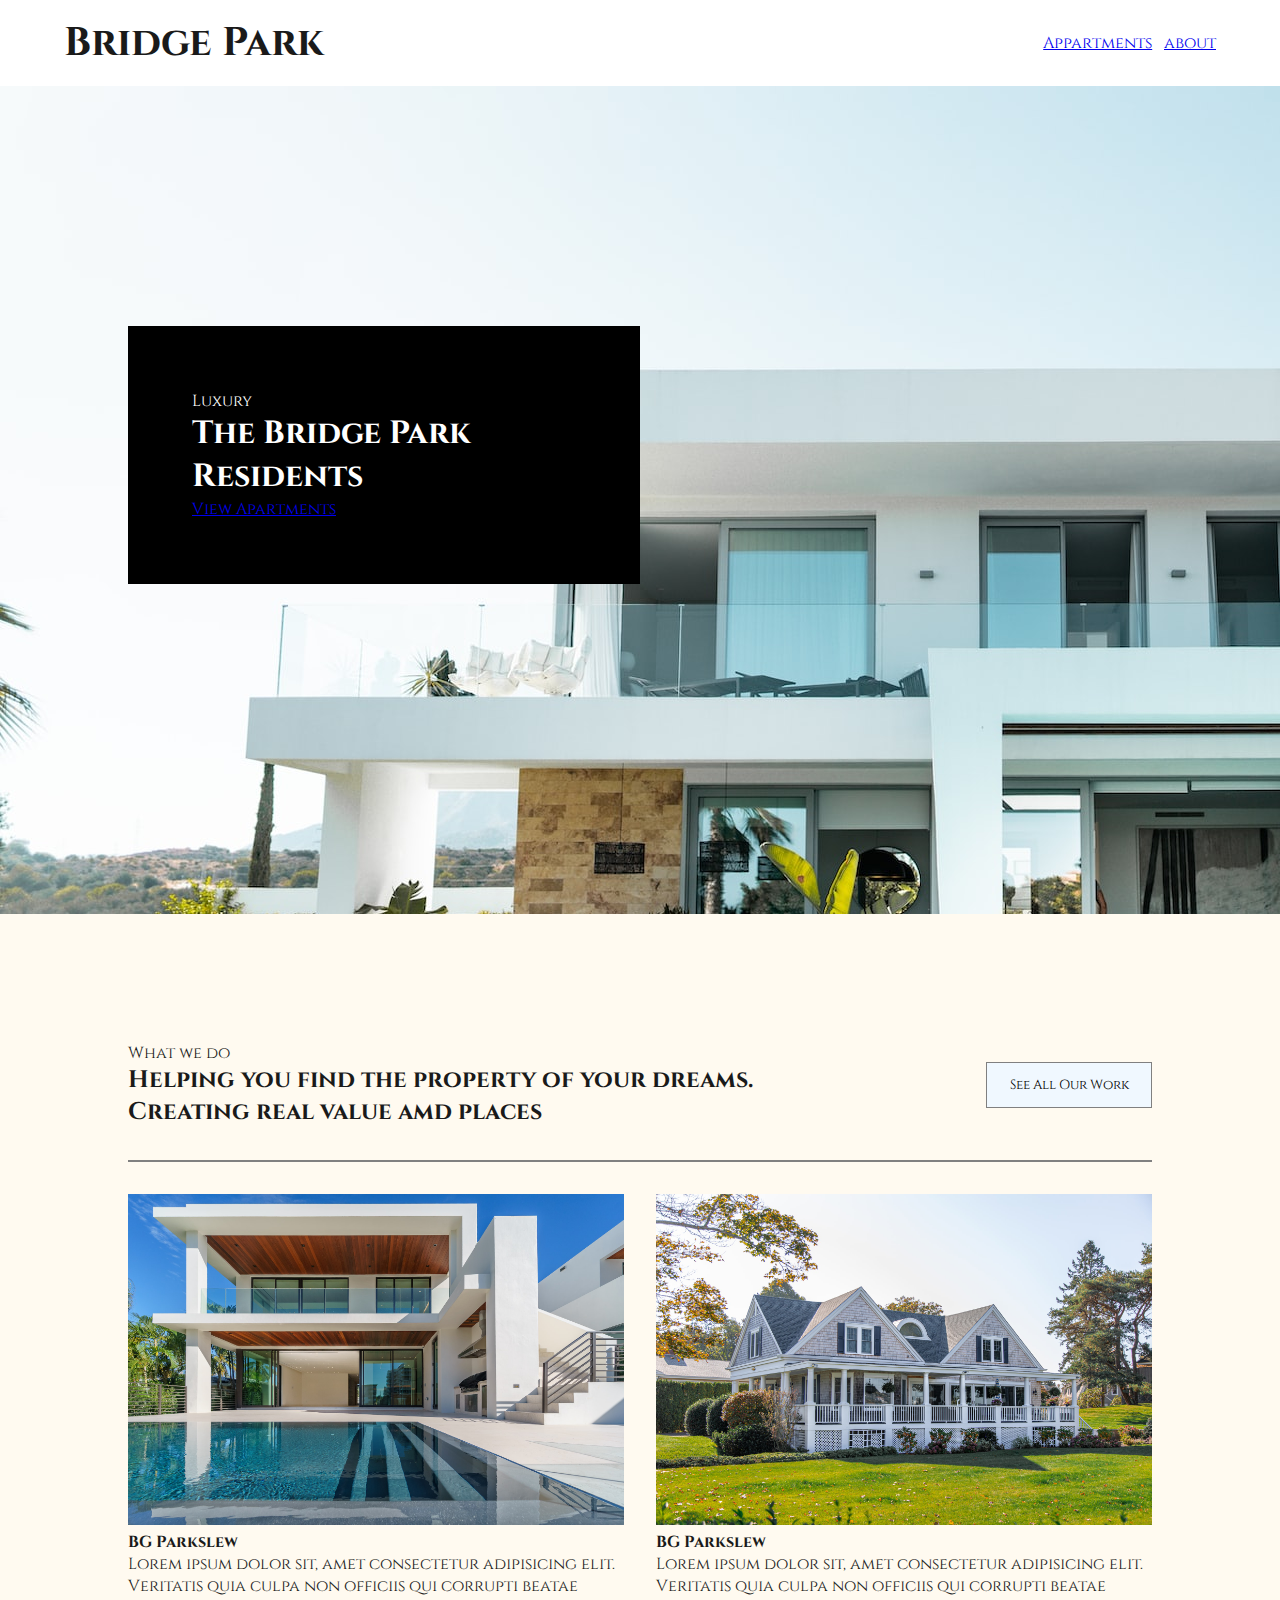
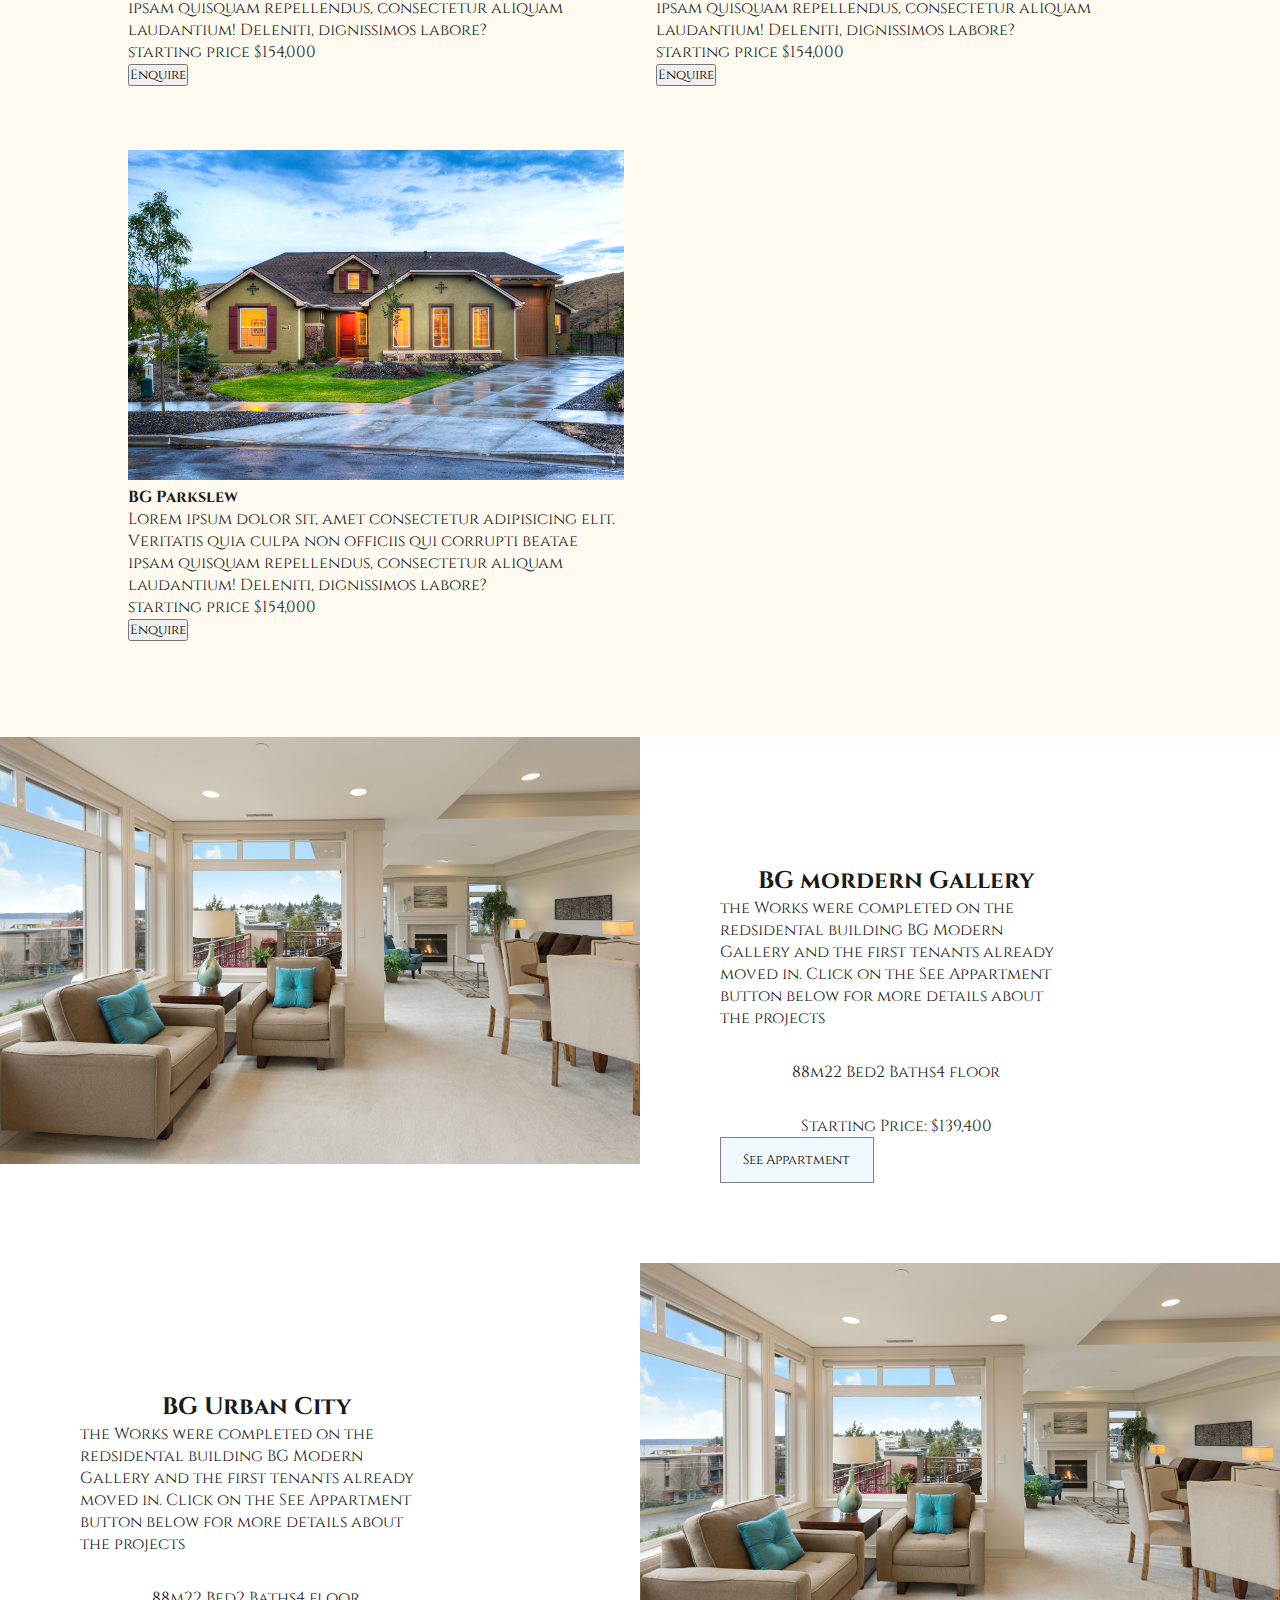
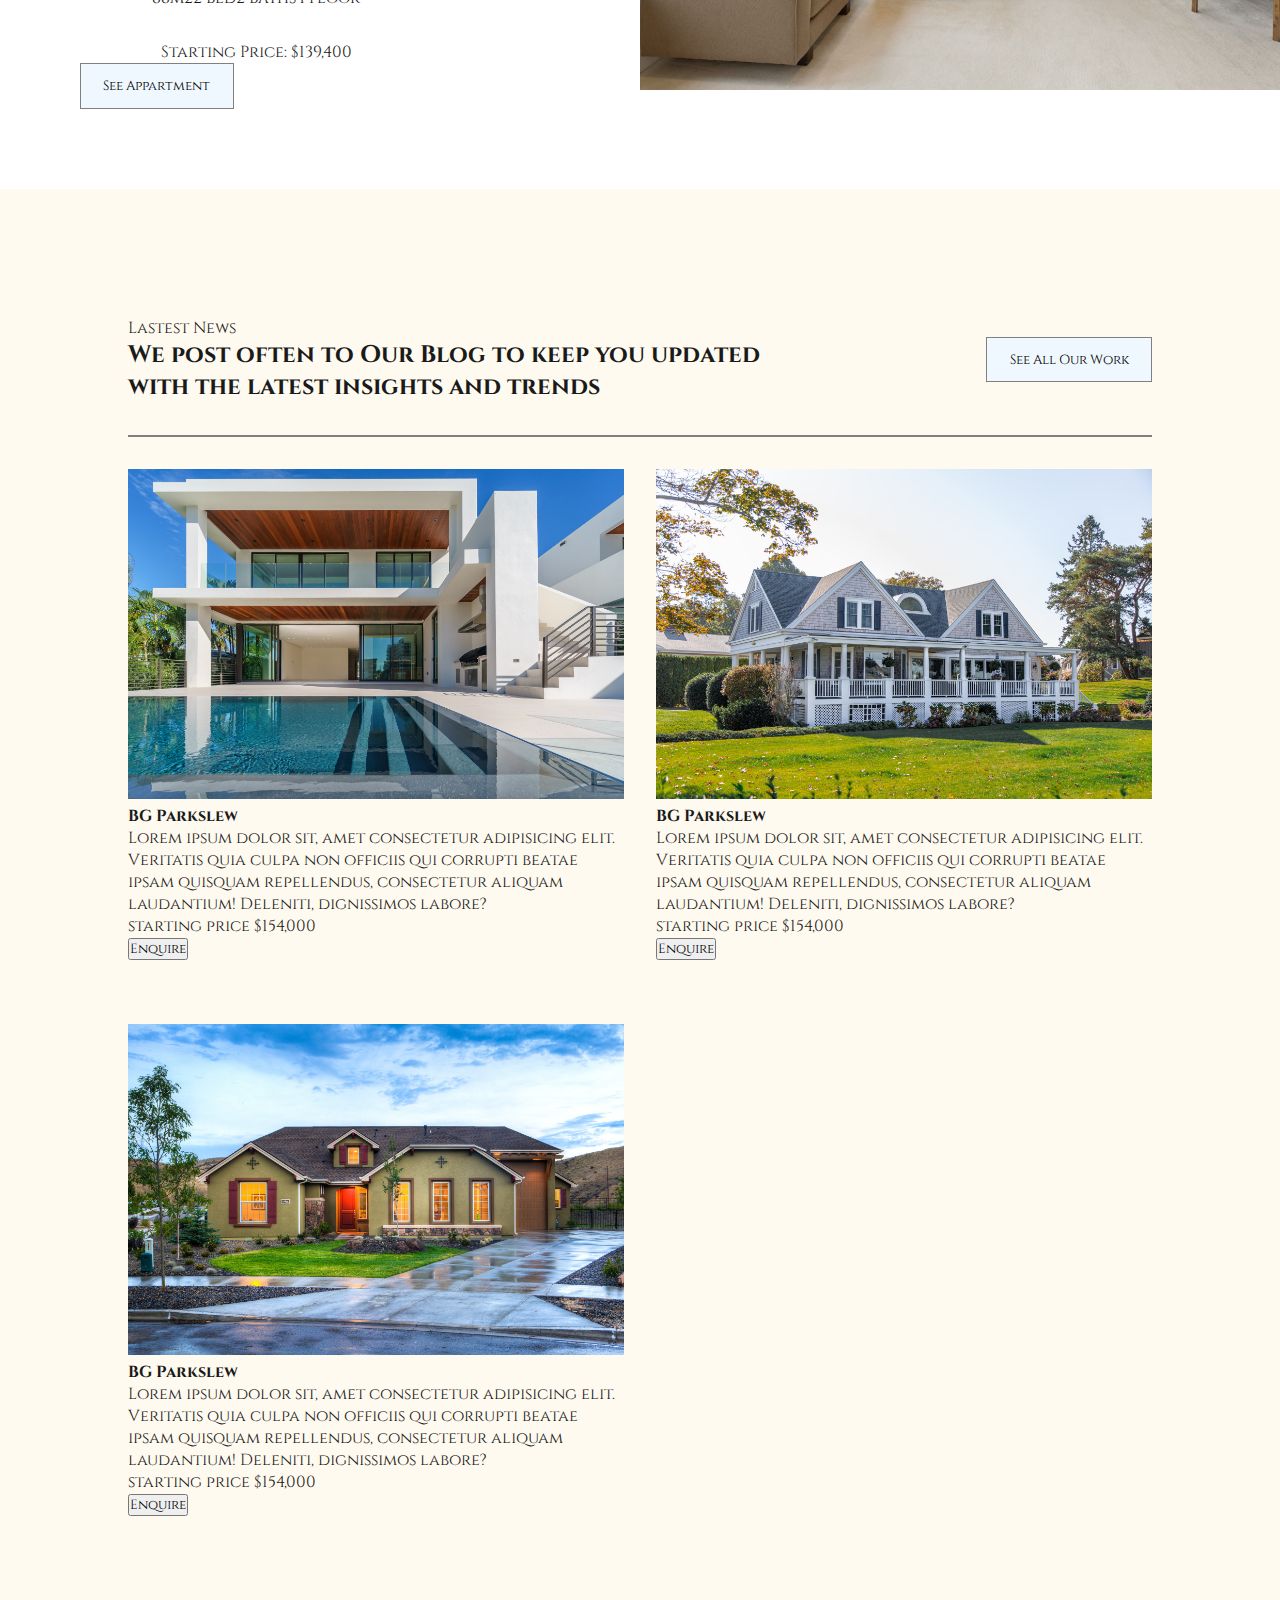
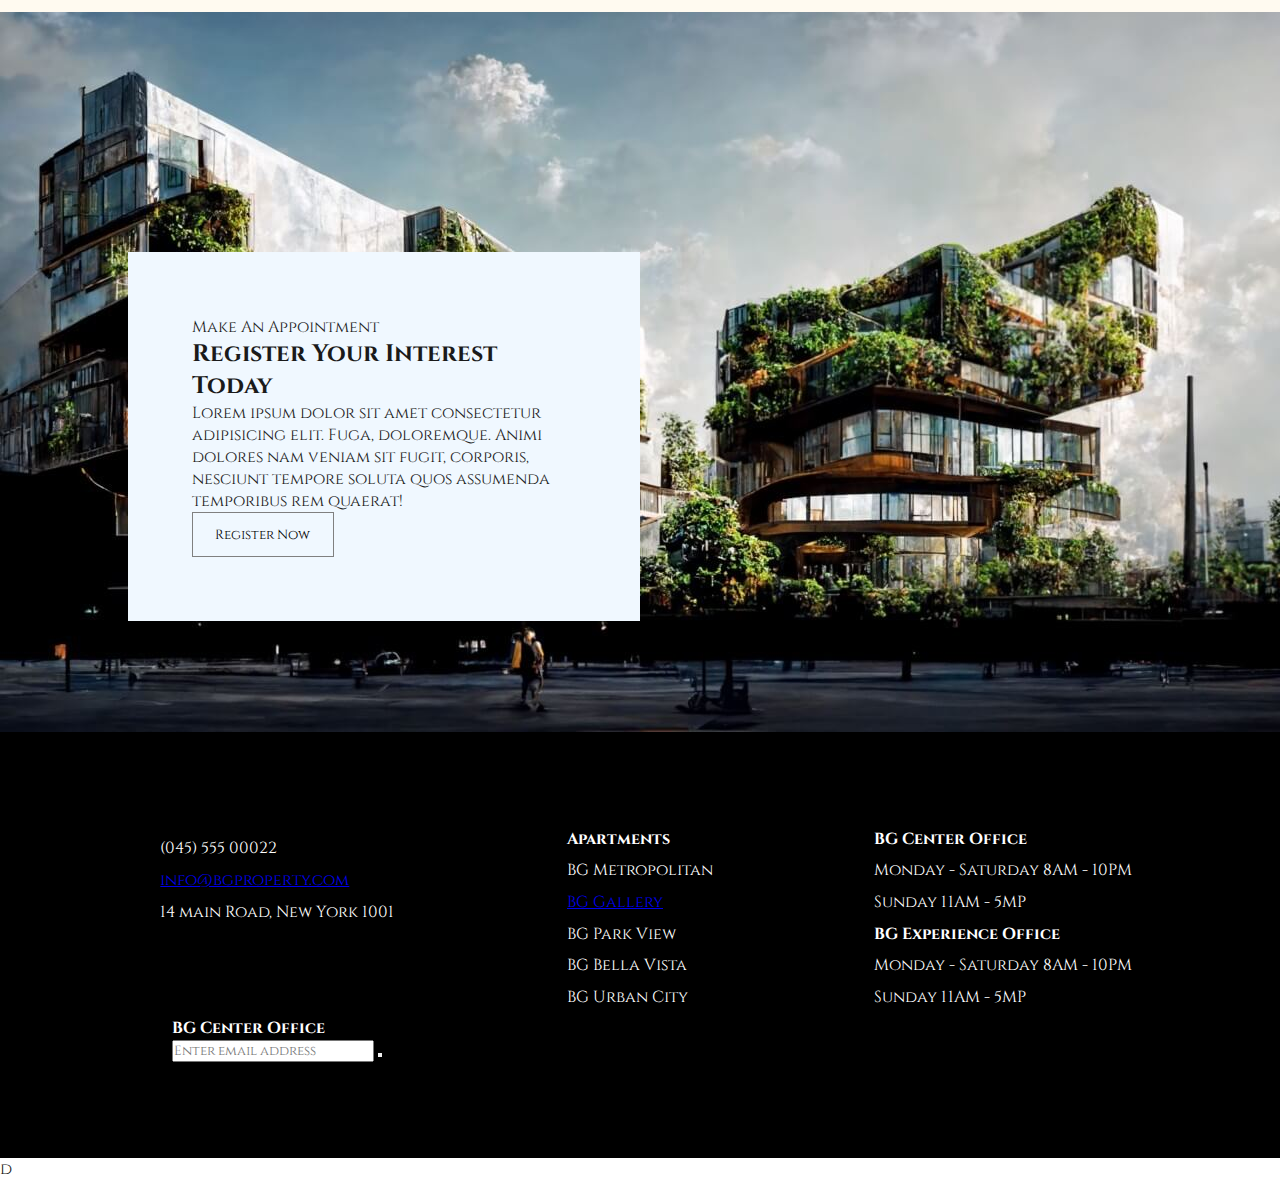
==== index.html @ d83802f4 "first commit" ====
<!DOCTYPE html>
<html lang="en">
<head>
    <meta charset="UTF-8">
    <meta http-equiv="X-UA-Compatible" content="IE=edge">
    <meta name="viewport" content="width=device-width, initial-scale=1.0">
    <link rel="preconnect" href="https://fonts.googleapis.com">
<link rel="preconnect" href="https://fonts.gstatic.com" crossorigin>
<link href="https://fonts.googleapis.com/css2?family=Cinzel:wght@400;500;600;700;800;900&display=swap" rel="stylesheet">
    <link rel="stylesheet" href="index.css">
    <link rel="stylesheet" href="https://cdnjs.cloudflare.com/ajax/libs/font-awesome/6.2.1/css/all.min.css" integrity="sha512-MV7K8+y+gLIBoVD59lQIYicR65iaqukzvf/nwasF0nqhPay5w/9lJmVM2hMDcnK1OnMGCdVK+iQrJ7lzPJQd1w==" crossorigin="anonymous" referrerpolicy="no-referrer" />
    <title>Document</title>
</head>
<body>
    
    <nav class="navbar">
        <h1>Bridge Park</h1>
        <div class="navbar__links">
            <a href="/appartments.html">Appartments</a>
            <a href="/about.html">about</a>
        </div>

    </nav>

    <section class="hero">
        <div class="hero-content">
            <p>Luxury</p>
            <h1>The Bridge Park Residents</h1>
            <p><a href="/appartments.html">View Apartments <i class="fa fa-arrow-circle-right" aria-hidden="true"></i></a></p>
        </div>
    </section>

    <section class="blogs">
        <div class="blogs__container">
            <div class="blogs__heading">

                <div class="blogs__heading--text">
                    <p>What we do</p>
                    <h2>Helping you find the property of your dreams.</h2>
                    <h2>Creating <span>real value</span> amd places</h2>
                </div>
                <div class="blogs__heading--button">
                    <button class="btn">See All Our Work</button>
                </div>
            </div>

            <div class="blogs__container--cards">
                <div class="cardBlogs">
                    <img src="./img/estate3.jpg" alt="">
                    <h4>BG Parkslew</h4>
                    <p>Lorem ipsum dolor sit, amet consectetur adipisicing elit. Veritatis quia culpa non officiis qui corrupti beatae ipsam quisquam repellendus, consectetur aliquam laudantium! Deleniti, dignissimos labore?</p>
                    <p>starting price <span>$154,000</span></p>
                    <button>Enquire</button>
                </div>
                <div class="cardBlogs">
                    <img src="./img/estate4.jpg" alt="">
                    <h4>BG Parkslew</h4>
                    <p>Lorem ipsum dolor sit, amet consectetur adipisicing elit. Veritatis quia culpa non officiis qui corrupti beatae ipsam quisquam repellendus, consectetur aliquam laudantium! Deleniti, dignissimos labore?</p>
                    <p>starting price <span>$154,000</span></p>
                    <button>Enquire</button>
                </div>
                <div class="cardBlogs">
                    <img src="./img/estate5.jpg" alt="">
                    <h4>BG Parkslew</h4>
                    <p>Lorem ipsum dolor sit, amet consectetur adipisicing elit. Veritatis quia culpa non officiis qui corrupti beatae ipsam quisquam repellendus, consectetur aliquam laudantium! Deleniti, dignissimos labore?</p>
                    <p>starting price <span>$154,000</span></p>
                    <button>Enquire</button>
                </div> 
            </div>

        </div>
    </section>

    <section class="pannel">
    
            <div class="pannel-item">
                <img src="./img/living-room-1.jpg" alt="">
            </div>
            <div class="pannel-item pannel-text">
                <h2>BG mordern Gallery</h2>
                <p>
                    the Works were completed on the redsidental building <span>BG Modern Gallery</span>
                    and the first tenants already moved in. Click on the See Appartment button below for more details about the projects
                </p>
                <div class="pannel__iconsContainer">
                    <div class="pannel__iconsContainer--item">
                        <i class="fa fa-home" aria-hidden="true"></i>
                        <p>88m2</p>
                    </div>
                    <div class="pannel__iconsContainer--item">
                        <i class="fa fa-bed" aria-hidden="true"></i>
                        <p>2 Bed</p>
                    </div>
                    <div class="pannel__iconsContainer--item">
                        <i class="fa fa-bath" aria-hidden="true"></i>
                        <p>2 Baths</p>
                    </div>
                    <div class="pannel__iconsContainer--item">
                        <i class="fa fa-plus-square-o" aria-hidden="true"></i>
                        <p>4 floor</p>
                    </div>
                </div>
                <p>Starting Price: <span>$139,400</span></p>
                <button class="btn"><i class="fa fa-eye" aria-hidden="true"></i>See Appartment</button>
            </div>

            <div class="pannel-item pannel-text">
                <h2>BG Urban City</h2>
                <p>
                    the Works were completed on the redsidental building <span>BG Modern Gallery</span>
                    and the first tenants already moved in. Click on the See Appartment button below for more details about the projects
                </p>
                <div class="pannel__iconsContainer">
                    <div class="pannel__iconsContainer--item">
                        <i class="fa fa-home" aria-hidden="true"></i>
                        <p>88m2</p>
                    </div>
                    <div class="pannel__iconsContainer--item">
                        <i class="fa fa-bed" aria-hidden="true"></i>
                        <p>2 Bed</p>
                    </div>
                    <div class="pannel__iconsContainer--item">
                        <i class="fa fa-bath" aria-hidden="true"></i>
                        <p>2 Baths</p>
                    </div>
                    <div class="pannel__iconsContainer--item">
                        <i class="fa fa-plus-square-o" aria-hidden="true"></i>
                        <p>4 floor</p>
                        
                    </div>
                </div>
                <p>Starting Price: <span>$139,400</span></p>
                <button class="btn"><i class="fa fa-eye" aria-hidden="true"></i>See Appartment</button>
            </div>

            <div class="pannel-item">
                <img src="./img/living-room-1.jpg" alt="">
            </div>

    </section>



    <section class="blogs">
        <div class="blogs__container">
            <div class="blogs__heading">

                <div class="blogs__heading--text">
                    <p>Lastest News</p>
                    <h2>We post often to <span>Our Blog</span> to keep you updated</h2>
                    <h2>with the latest insights and trends</h2>
                </div>
                <div class="blogs__heading--button">
                    <button class="btn">See All Our Work</button>
                </div>
            </div>

            <div class="blogs__container--cards">
                <div class="cardBlogs">
                    <img src="./img/estate3.jpg" alt="">
                    <h4>BG Parkslew</h4>
                    <p>Lorem ipsum dolor sit, amet consectetur adipisicing elit. Veritatis quia culpa non officiis qui corrupti beatae ipsam quisquam repellendus, consectetur aliquam laudantium! Deleniti, dignissimos labore?</p>
                    <p>starting price <span>$154,000</span></p>
                    <button>Enquire</button>
                </div>
                <div class="cardBlogs">
                    <img src="./img/estate4.jpg" alt="">
                    <h4>BG Parkslew</h4>
                    <p>Lorem ipsum dolor sit, amet consectetur adipisicing elit. Veritatis quia culpa non officiis qui corrupti beatae ipsam quisquam repellendus, consectetur aliquam laudantium! Deleniti, dignissimos labore?</p>
                    <p>starting price <span>$154,000</span></p>
                    <button>Enquire</button>
                </div>
                <div class="cardBlogs">
                    <img src="./img/estate5.jpg" alt="">
                    <h4>BG Parkslew</h4>
                    <p>Lorem ipsum dolor sit, amet consectetur adipisicing elit. Veritatis quia culpa non officiis qui corrupti beatae ipsam quisquam repellendus, consectetur aliquam laudantium! Deleniti, dignissimos labore?</p>
                    <p>starting price <span>$154,000</span></p>
                    <button>Enquire</button>
                </div> 
            </div>

        </div>
    </section>

    <section class="lower">
        <div class="lower__content">
            <p>Make An Appointment</p>
            <h2>Register Your Interest Today</h2>
            <p>Lorem ipsum dolor sit amet consectetur adipisicing elit. Fuga, doloremque. Animi dolores nam veniam sit fugit, corporis, nesciunt tempore soluta quos assumenda temporibus rem quaerat!</p>
            <button class="btn"><i class="fa fa-envelope-o" aria-hidden="true"></i> Register Now</button>
        </div>
    </section>

    <footer>
        <div class="footerContainer">
            <div class="footerContainer__item">
                <ul class="footerContainer__item--list">
                    <li>(045) 555 00022</li>
                    <li><a href="/">info@bgproperty.com</a></li>
                    <li>14 main Road, New York 1001</li>
                </ul>
                <div class="footerContainer__item--icons">
                    <i class="fa fa-paper-plane" aria-hidden="true"></i>
                    <i class="fa fa-hourglass-end" aria-hidden="true"></i>
                    <i class="fa fa-bed" aria-hidden="true"></i>
                    
                </div>
            </div>

            <div class="footerContainer__item">
                <h4>Apartments</h4>
                <ul class="footerContainer__item--list">
                    <li>BG Metropolitan</li>
                    <li><a href="/">BG Gallery</a></li>
                    <li>BG Park View</li>
                    <li>BG Bella Vista</li>
                    <li>BG Urban City</li>
                </ul>
            </div>

            <div class="footerContainer__item">
                <h4>BG Center Office</h4>
                <ul class="footerContainer__item--list">
                    <li>Monday - Saturday 8AM - 10PM</li>
                    <li>Sunday 11AM - 5MP</li>
                </ul>
                <h4>BG Experience Office</h4>
                <ul class="footerContainer__item--list">
                    <li>Monday - Saturday 8AM - 10PM</li>
                    <li>Sunday 11AM - 5MP</li>
                </ul>
            </div>

            <div class="footerContainer__item">
                <h4>BG Center Office</h4>
                <input type="email" placeholder="Enter email address">
                <button><i class="fa fa-arrow-right" aria-hidden="true"></i></button>
            </div>

        </div>
    </footer>

</body>
</html>d
---- index.css ----
*{
    box-sizing: border-box;
    margin: 0;
    padding: 0;
    font-family: 'Cinzel', serfi;
}

body{
    color: rgb(26, 26, 26);
}

button{
    cursor: pointer;
}

li{
    list-style: none;
}


.btn{
    background-color: aliceblue;
    padding: .8rem 1.4rem;
    border: 1px solid grey;
}

.navbar{
    display: flex;
    align-items: center;
    margin: 0 4rem;
    padding: 1rem 0;
}

.navbar h1{
    font-size: 2.5rem;
}

.navbar__links{
    display: flex;
    justify-content: space-between;
    width: 15%;
    margin-left: auto;
}

.hero{
    background-image: url('./img/estate2.jpg');
 
    min-height: 92vh;

}

.hero-content{
    position:absolute;
    color: white;
    background-color: rgb(0, 0, 0);
    padding: 4rem;
    margin: 10% ;
    margin-top: 15rem;
    width:40%;
}

.hero-content > h1 p{
    color: white;
}

.blogs{
    /* min-height: 100vh; */
    padding-bottom: 6rem;
    background-color: rgb(255, 250, 240);
}

.blogs__container{
    width: 80%;
    margin: 0 auto;
    padding-top: 8rem;
}

.blogs__heading{
    display: flex;
    align-items: center;
    padding-bottom: 2rem;
    border-bottom: 2px solid grey;
}

.blogs__heading--button{
    margin-left: auto;
}

.blogs__container--cards{
    /* display: flex;
    align-items: center;
    justify-content: space-between; */

    display: grid;
    gap: 2rem;
    grid-template-columns: repeat(auto-fit, minmax(30rem, 1fr));
    justify-content: space-between;
    
}

.cardBlogs{
    /* margin: 1rem; */
    justify-content: space-around;
    margin-top: 2rem;
    width: 100%;
}

.cardBlogs img {
    padding: 0;
    margin: 0;
    object-fit: cover;
    width: 100%;
}

.pannel{
    
    display: grid;
    grid-template-columns: repeat(auto-fit, minmax(40rem, 1fr));
}


.pannel-item{
    padding: 0;
    margin: 0;
    width: 100%;
    min-height: 100%;
    justify-content: center;
    place-items: center;
}

.pannel-text{
    width: 80%;
    padding: 5rem;
    padding-top: 8rem;
}


.pannel-item img{
    width: 100%;
    object-fit: cover;
}

.pannel__iconsContainer{
    display: flex;
    justify-content: space-between;
}

.pannel__iconsContainer{
    margin: 2rem 0 ;
}

.pannel__iconsContainer--item {
    text-align: center;
}

.pannel__iconsContainer--item i{
    /* margin: 0 2rem;     */
    font-size: 2rem;
    margin-bottom: 1rem;
}

.lower{
    background-image: url('./img/modern-city.jpg');
    background-repeat: no-repeat;
    background-position: center;
    background-size: cover;
    min-height: 80vh;
    position: relative;
}

.lower__content{
    position:absolute;
    background-color: aliceblue;
    padding: 4rem;
    margin: 10% ;
    margin-top: 15rem;
    width:40%;
}

footer{
    background-color: black;
    color: white;
    padding: 6rem;
}

.footerContainer{
    display: grid;
    grid-template-columns: repeat(auto-fit, minmax(20rem, 1fr));
    place-items: start center;
}

.footerContainer__item--list li{
  margin: .6rem 0;
}

.footerContainer__item--icons{
  font-size: 1.6rem;
  width: 60%;
  display: flex;
  justify-content: space-between;
}
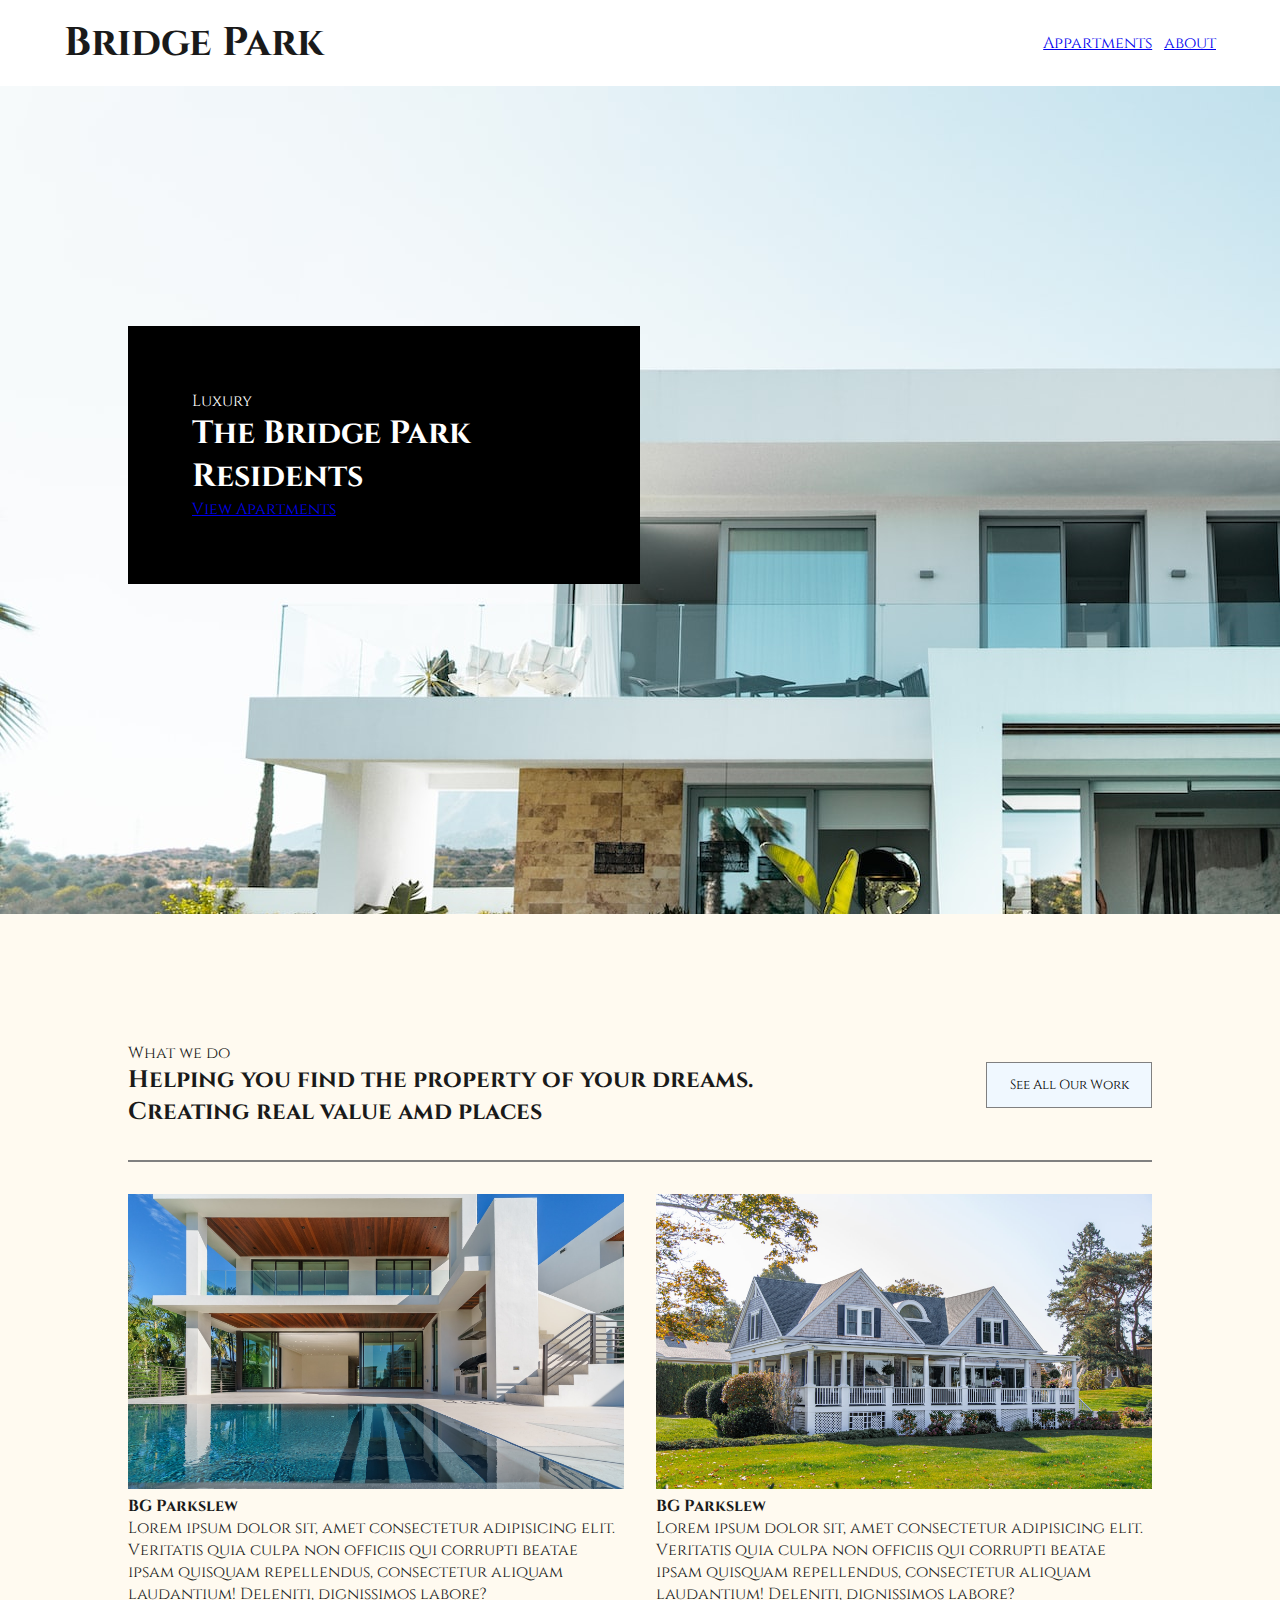
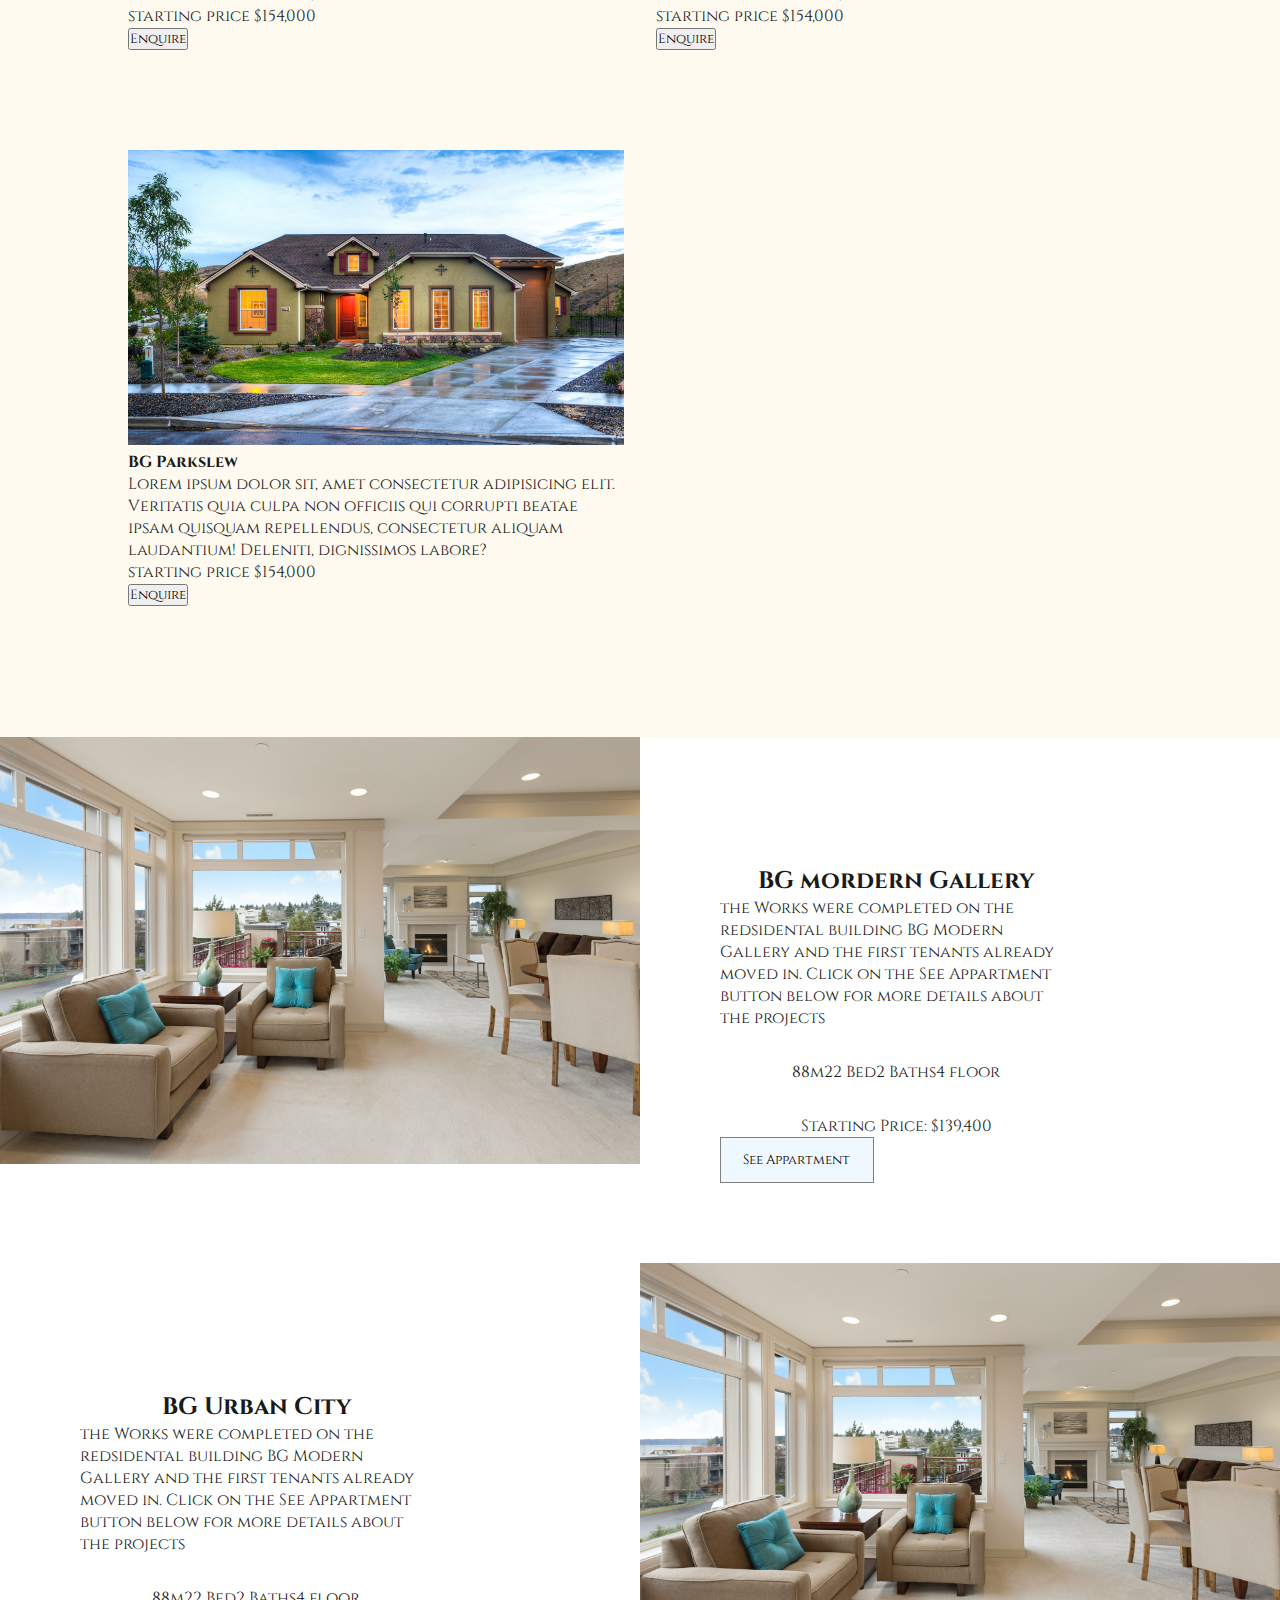
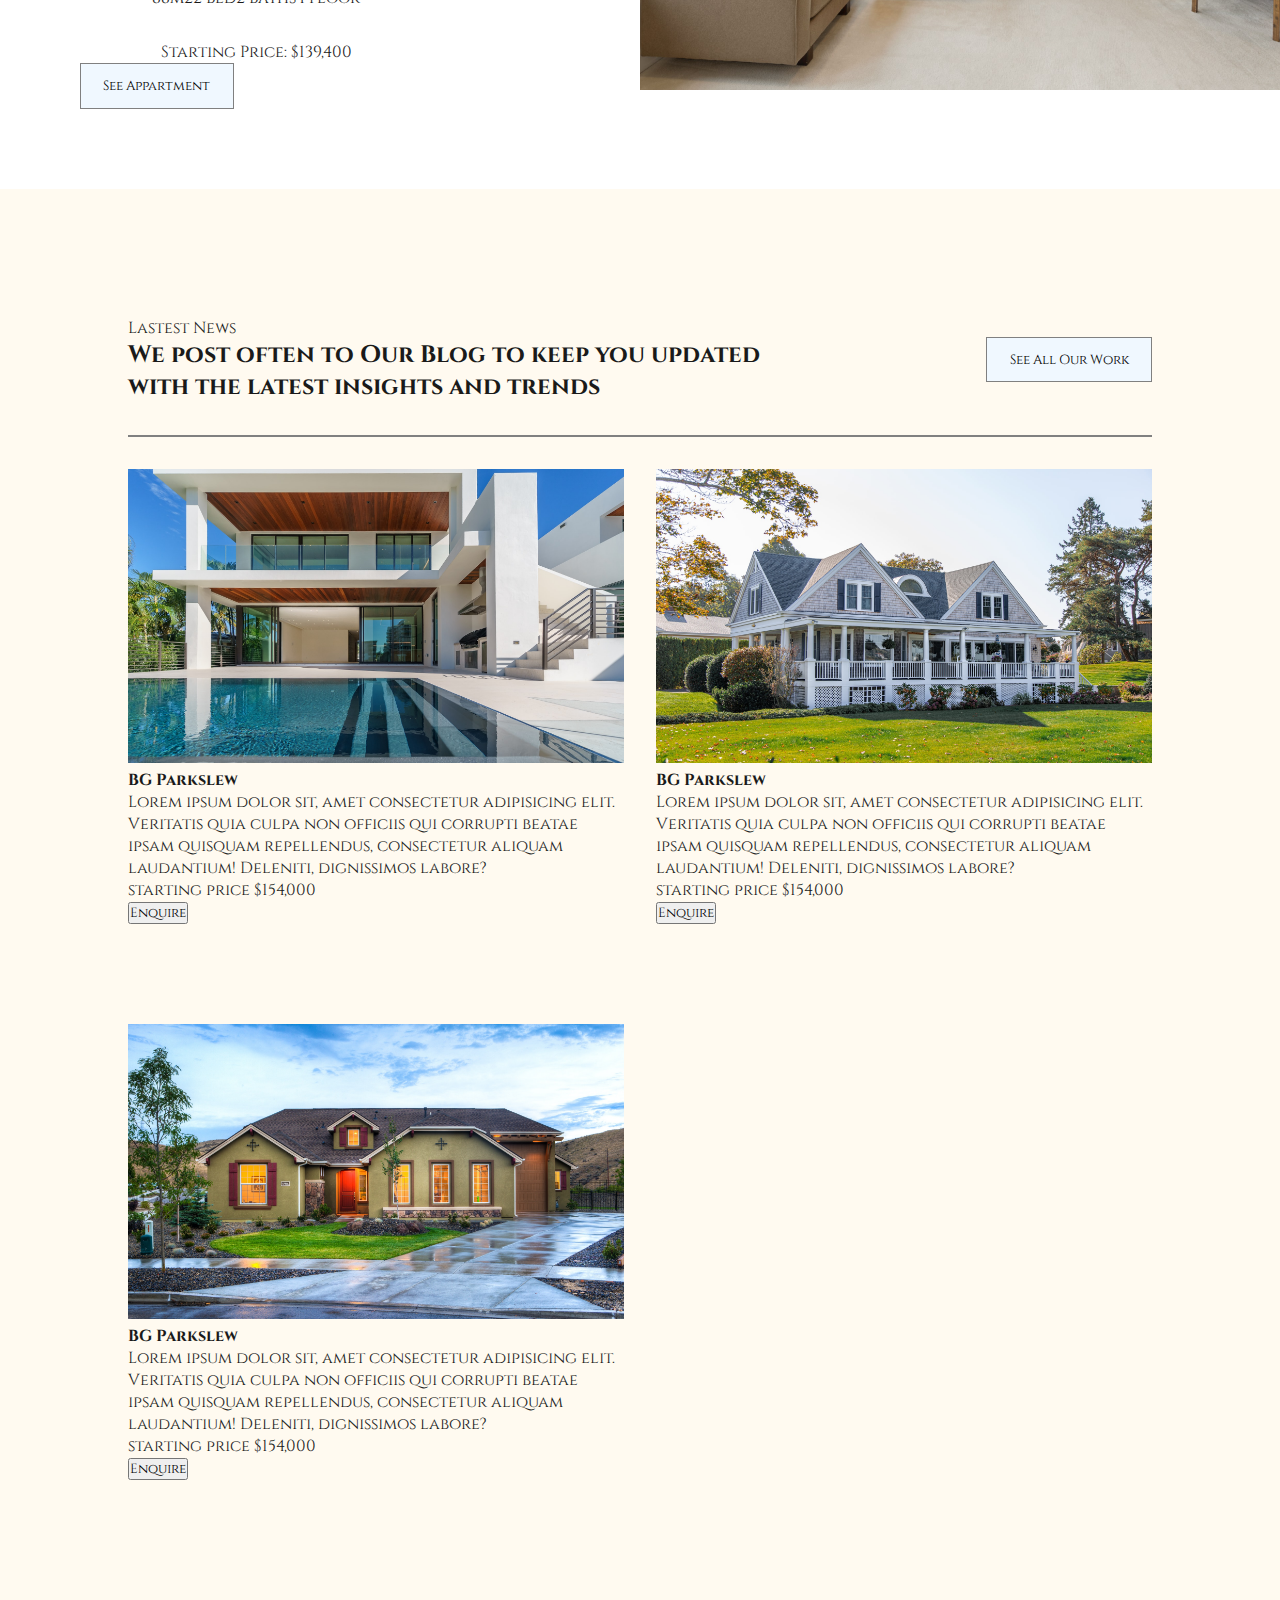
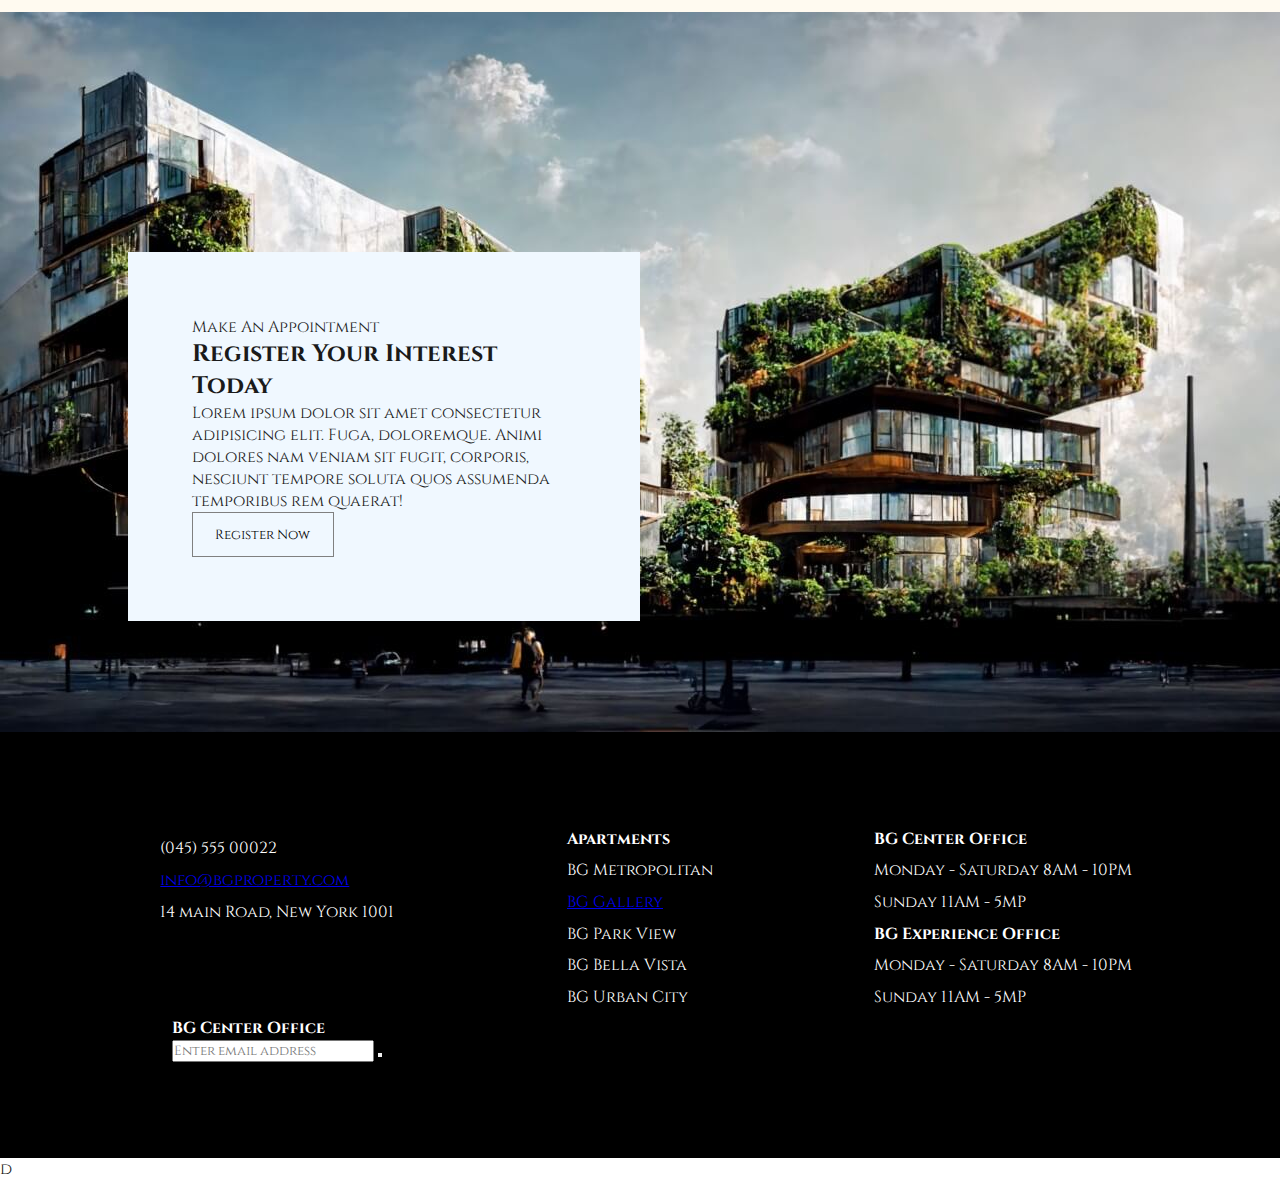
==== commit bb2ebbde: "appartments page added" ====
--- a/index.html
+++ b/index.html
@@ -5,8 +5,8 @@
     <meta http-equiv="X-UA-Compatible" content="IE=edge">
     <meta name="viewport" content="width=device-width, initial-scale=1.0">
     <link rel="preconnect" href="https://fonts.googleapis.com">
-<link rel="preconnect" href="https://fonts.gstatic.com" crossorigin>
-<link href="https://fonts.googleapis.com/css2?family=Cinzel:wght@400;500;600;700;800;900&display=swap" rel="stylesheet">
+    <link rel="preconnect" href="https://fonts.gstatic.com" crossorigin>
+    <link href="https://fonts.googleapis.com/css2?family=Cinzel:wght@400;500;600;700;800;900&display=swap" rel="stylesheet">
     <link rel="stylesheet" href="index.css">
     <link rel="stylesheet" href="https://cdnjs.cloudflare.com/ajax/libs/font-awesome/6.2.1/css/all.min.css" integrity="sha512-MV7K8+y+gLIBoVD59lQIYicR65iaqukzvf/nwasF0nqhPay5w/9lJmVM2hMDcnK1OnMGCdVK+iQrJ7lzPJQd1w==" crossorigin="anonymous" referrerpolicy="no-referrer" />
     <title>Document</title>
--- a/index.css
+++ b/index.css
@@ -110,6 +110,7 @@
     margin: 0;
     object-fit: cover;
     width: 100%;
+    height: 60%;
 }
 
 .pannel{
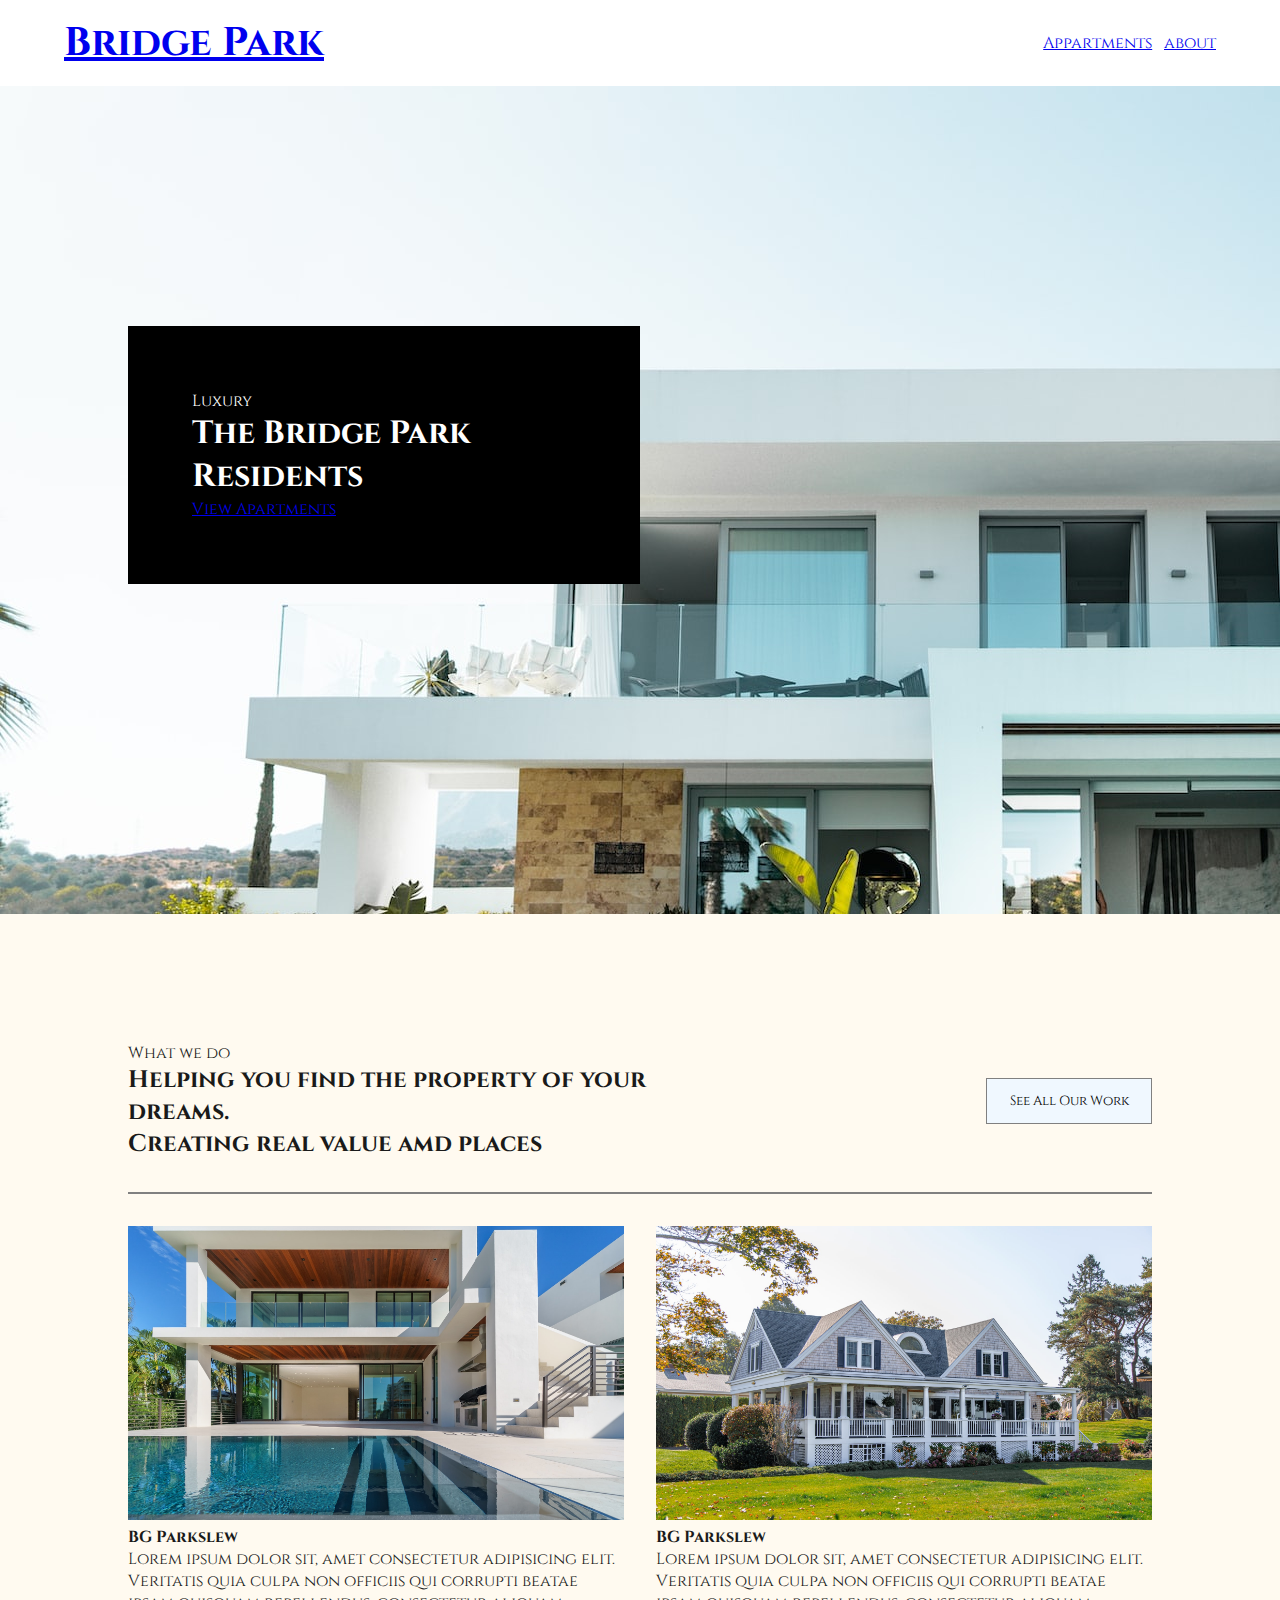
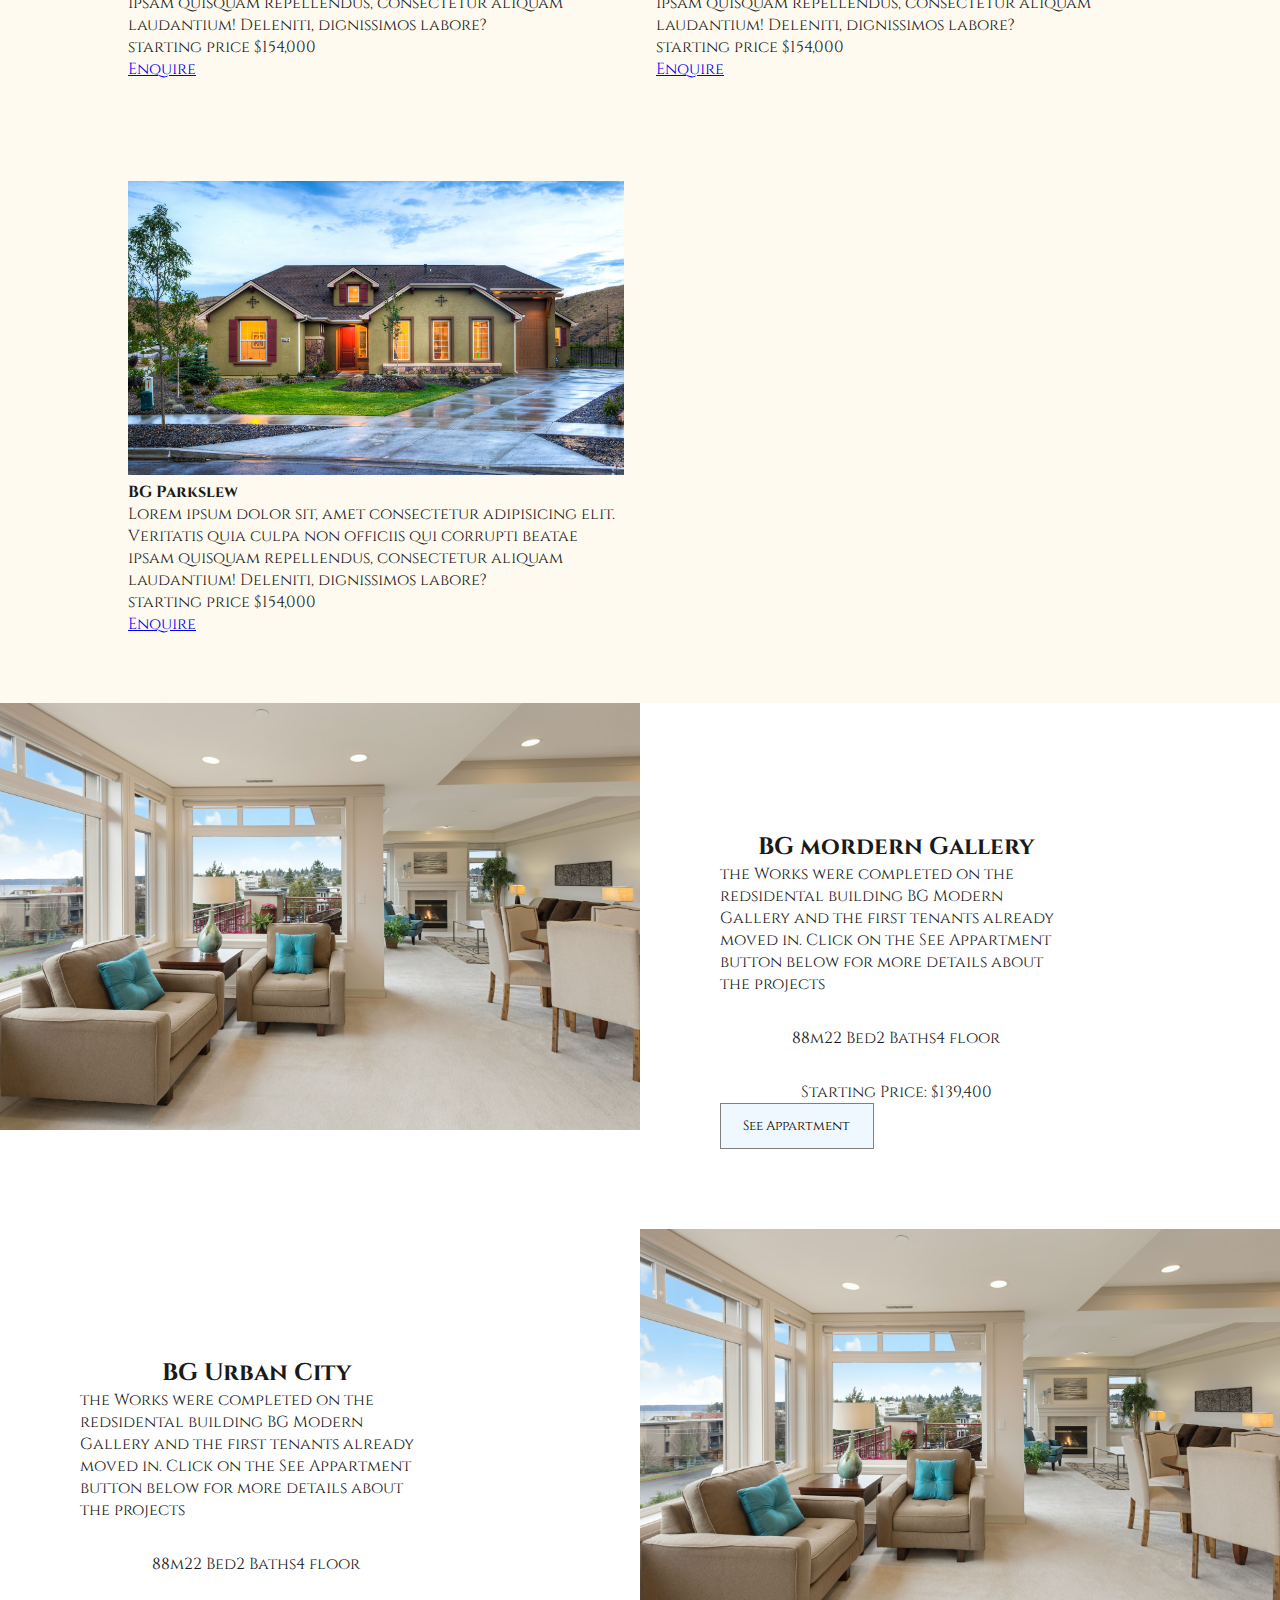
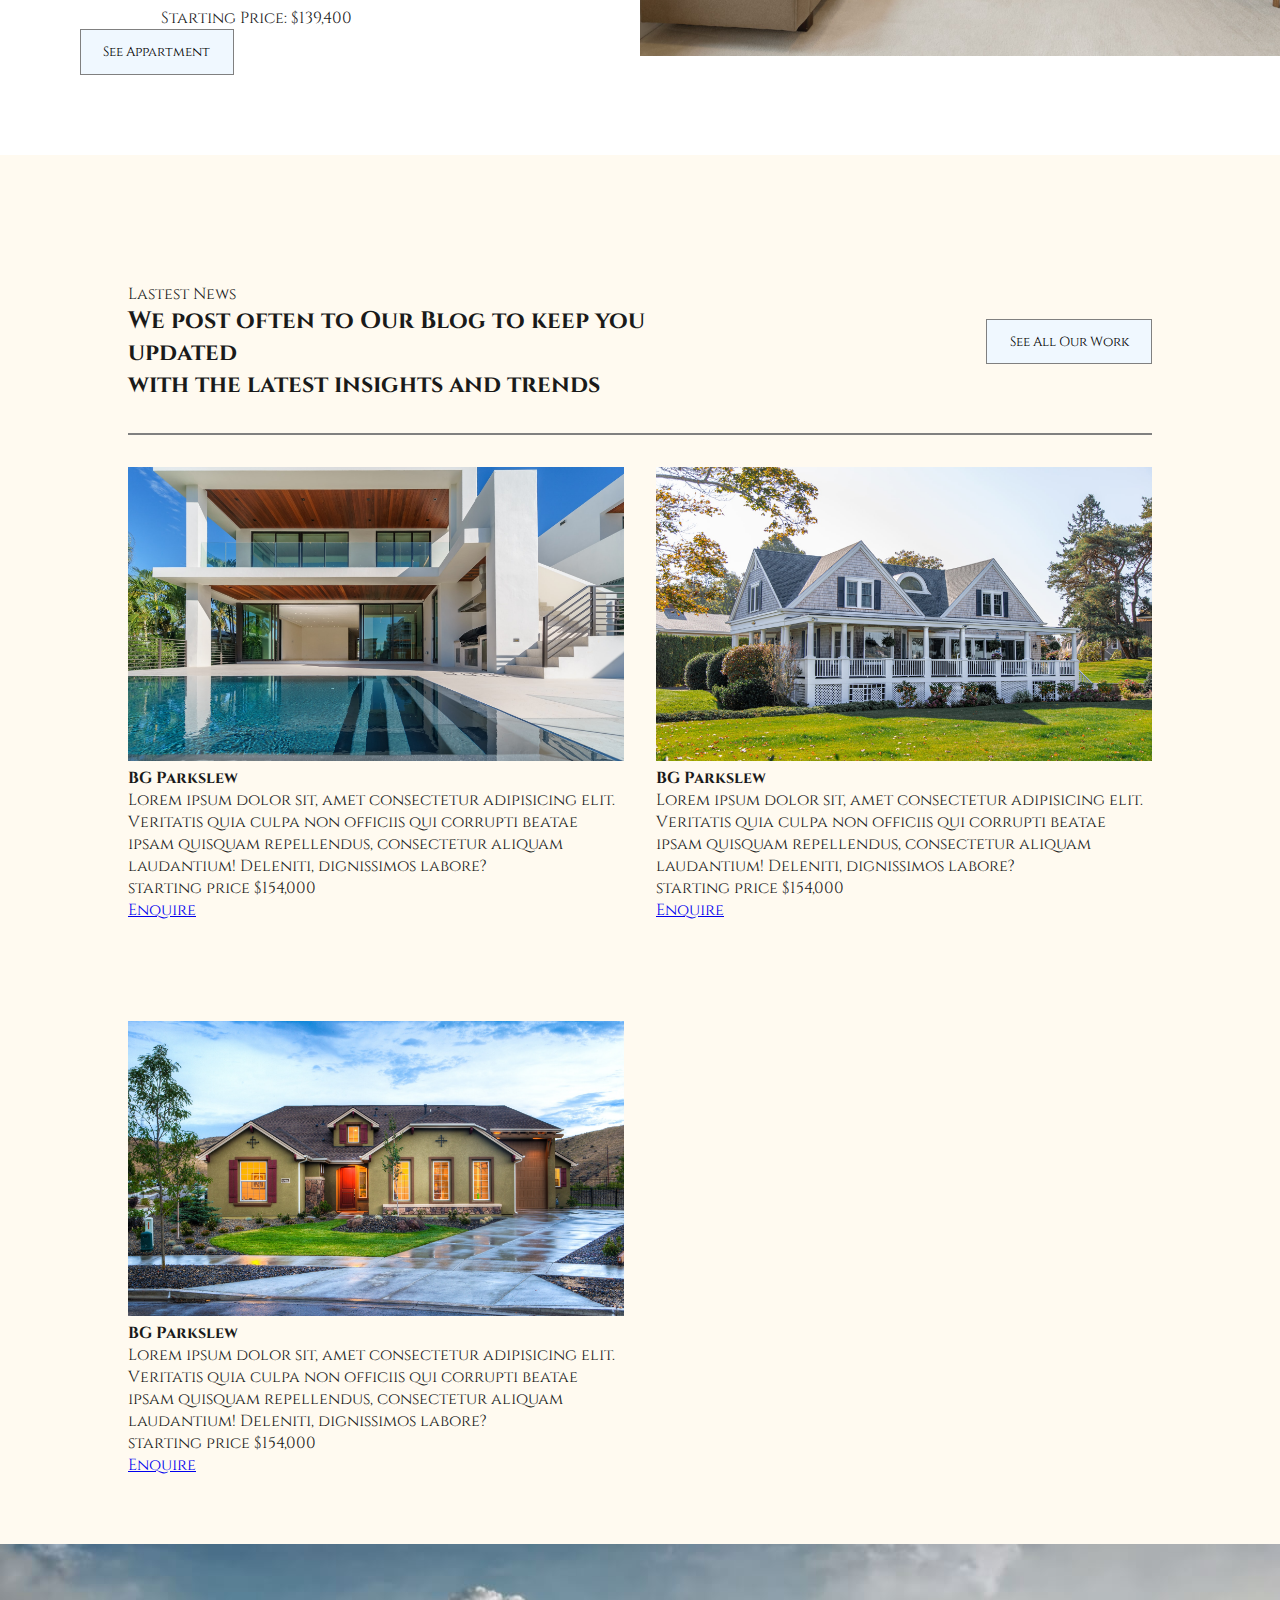
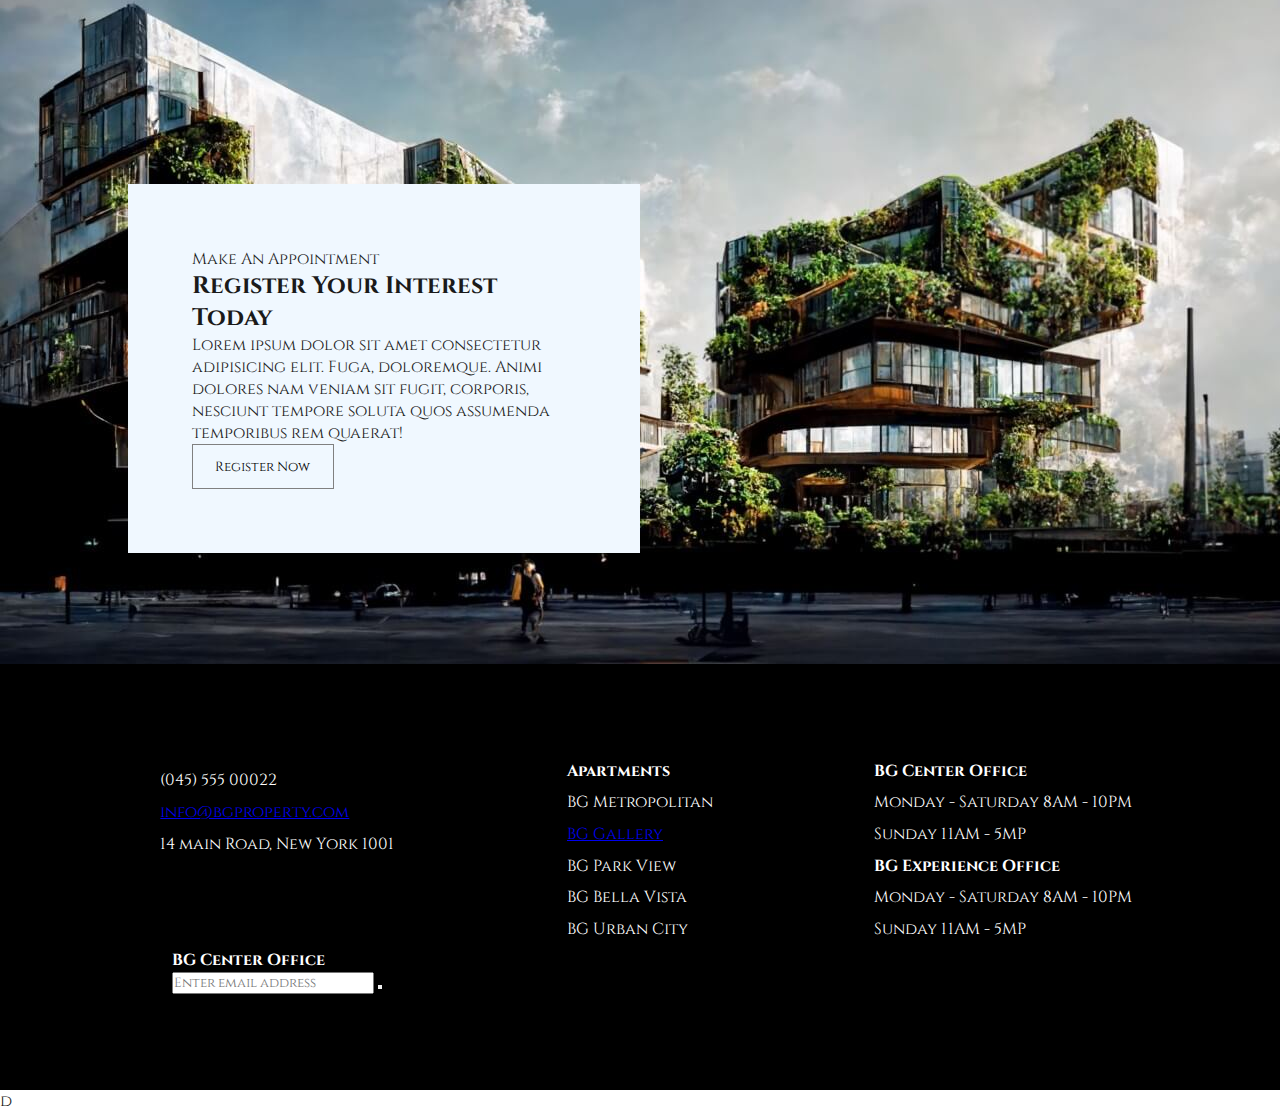
==== commit 3772a063: "init new branch" ====
--- a/index.html
+++ b/index.html
@@ -14,7 +14,7 @@
 <body>
     
     <nav class="navbar">
-        <h1>Bridge Park</h1>
+        <h1><a href="/">Bridge Park</a></h1>
         <div class="navbar__links">
             <a href="/appartments.html">Appartments</a>
             <a href="/about.html">about</a>
@@ -50,21 +50,21 @@
                     <h4>BG Parkslew</h4>
                     <p>Lorem ipsum dolor sit, amet consectetur adipisicing elit. Veritatis quia culpa non officiis qui corrupti beatae ipsam quisquam repellendus, consectetur aliquam laudantium! Deleniti, dignissimos labore?</p>
                     <p>starting price <span>$154,000</span></p>
-                    <button>Enquire</button>
+                    <a href="/single-appartment.html">Enquire</a>
                 </div>
                 <div class="cardBlogs">
                     <img src="./img/estate4.jpg" alt="">
                     <h4>BG Parkslew</h4>
                     <p>Lorem ipsum dolor sit, amet consectetur adipisicing elit. Veritatis quia culpa non officiis qui corrupti beatae ipsam quisquam repellendus, consectetur aliquam laudantium! Deleniti, dignissimos labore?</p>
                     <p>starting price <span>$154,000</span></p>
-                    <button>Enquire</button>
+                    <a href="/single-appartment.html">Enquire</a>
                 </div>
                 <div class="cardBlogs">
                     <img src="./img/estate5.jpg" alt="">
                     <h4>BG Parkslew</h4>
                     <p>Lorem ipsum dolor sit, amet consectetur adipisicing elit. Veritatis quia culpa non officiis qui corrupti beatae ipsam quisquam repellendus, consectetur aliquam laudantium! Deleniti, dignissimos labore?</p>
                     <p>starting price <span>$154,000</span></p>
-                    <button>Enquire</button>
+                    <a href="/single-appartment.html">Enquire</a>
                 </div> 
             </div>
 
@@ -161,21 +161,21 @@
                     <h4>BG Parkslew</h4>
                     <p>Lorem ipsum dolor sit, amet consectetur adipisicing elit. Veritatis quia culpa non officiis qui corrupti beatae ipsam quisquam repellendus, consectetur aliquam laudantium! Deleniti, dignissimos labore?</p>
                     <p>starting price <span>$154,000</span></p>
-                    <button>Enquire</button>
+                    <a href="/single-appartment.html">Enquire</a>
                 </div>
                 <div class="cardBlogs">
                     <img src="./img/estate4.jpg" alt="">
                     <h4>BG Parkslew</h4>
                     <p>Lorem ipsum dolor sit, amet consectetur adipisicing elit. Veritatis quia culpa non officiis qui corrupti beatae ipsam quisquam repellendus, consectetur aliquam laudantium! Deleniti, dignissimos labore?</p>
                     <p>starting price <span>$154,000</span></p>
-                    <button>Enquire</button>
+                    <a href="/single-appartment.html">Enquire</a>
                 </div>
                 <div class="cardBlogs">
                     <img src="./img/estate5.jpg" alt="">
                     <h4>BG Parkslew</h4>
                     <p>Lorem ipsum dolor sit, amet consectetur adipisicing elit. Veritatis quia culpa non officiis qui corrupti beatae ipsam quisquam repellendus, consectetur aliquam laudantium! Deleniti, dignissimos labore?</p>
                     <p>starting price <span>$154,000</span></p>
-                    <button>Enquire</button>
+                    <a href="/single-appartment.html">Enquire</a>
                 </div> 
             </div>
 
--- a/index.css
+++ b/index.css
@@ -24,6 +24,19 @@
     border: 1px solid grey;
 }
 
+.iconsContainer{
+    width: 50%;
+    font-size: 2rem;
+}
+
+.iconsContainer i{
+    margin: 1rem 0;
+    margin-right: 1.5rem;
+    cursor: pointer;
+}
+
+
+
 .navbar{
     display: flex;
     align-items: center;
@@ -65,7 +78,7 @@
 
 .blogs{
     /* min-height: 100vh; */
-    padding-bottom: 6rem;
+    padding-bottom: 2rem;
     background-color: rgb(255, 250, 240);
 }
 
@@ -82,6 +95,10 @@
     border-bottom: 2px solid grey;
 }
 
+.blogs__heading--text{
+    width: 60%;
+}
+
 .blogs__heading--button{
     margin-left: auto;
 }
@@ -98,11 +115,42 @@
     
 }
 
-.cardBlogs{
-    /* margin: 1rem; */
+.blogs__container--description{
+    /* display: flex;
+    align-items: center;
+    justify-content: space-between; */
+
+    display: grid;
+    gap: 5rem;
+    grid-template-columns: repeat(auto-fit, minmax(30rem, 1fr));
+    justify-content: space-between;
+    
+}
+
+div[class*='cardBlogs'] {
     justify-content: space-around;
     margin-top: 2rem;
-    width: 100%;
+    /* width: 100%; */
+}
+
+/* .cardBlogs{
+    justify-content: space-around;
+    margin-top: 2rem;
+    width: 100%;
+} */
+
+
+.cardBlogs__text p{
+    margin-top: 1rem;
+    line-height: 1.6rem;
+}
+
+.cardBlogs__text ul li{
+    margin-top: .8rem;
+}
+
+.cardBlogs__text ul span{
+    font-weight: 600;
 }
 
 .cardBlogs img {
@@ -178,6 +226,46 @@
     width:40%;
 }
 
+
+.appartmentHero{
+    background-image: url('./img/kitchen-1.jpg');
+    background-position: center;
+
+    height: 80vh;
+}
+
+.appartmentHero__content{
+    position: absolute;
+    background-color: black;
+    color: white;
+    margin-left: 60%;
+    margin-top: 10%;
+    margin-right: 10%;
+    padding: 2rem;
+}
+
+.payment{
+    display: grid;
+    grid-template-columns: repeat(auto-fit, minmax(20rem, 1fr));
+}
+
+.payment__item{
+    display: flex;
+    margin: .5rem;
+}
+
+.payment__item--amount{
+    background-color: black;
+    color: white;
+    text-align: center;
+    padding-top: 1.25rem;
+    margin-right: .8rem;
+    height: 4rem;
+    width: 5rem;
+}
+
+
+
 footer{
     background-color: black;
     color: white;
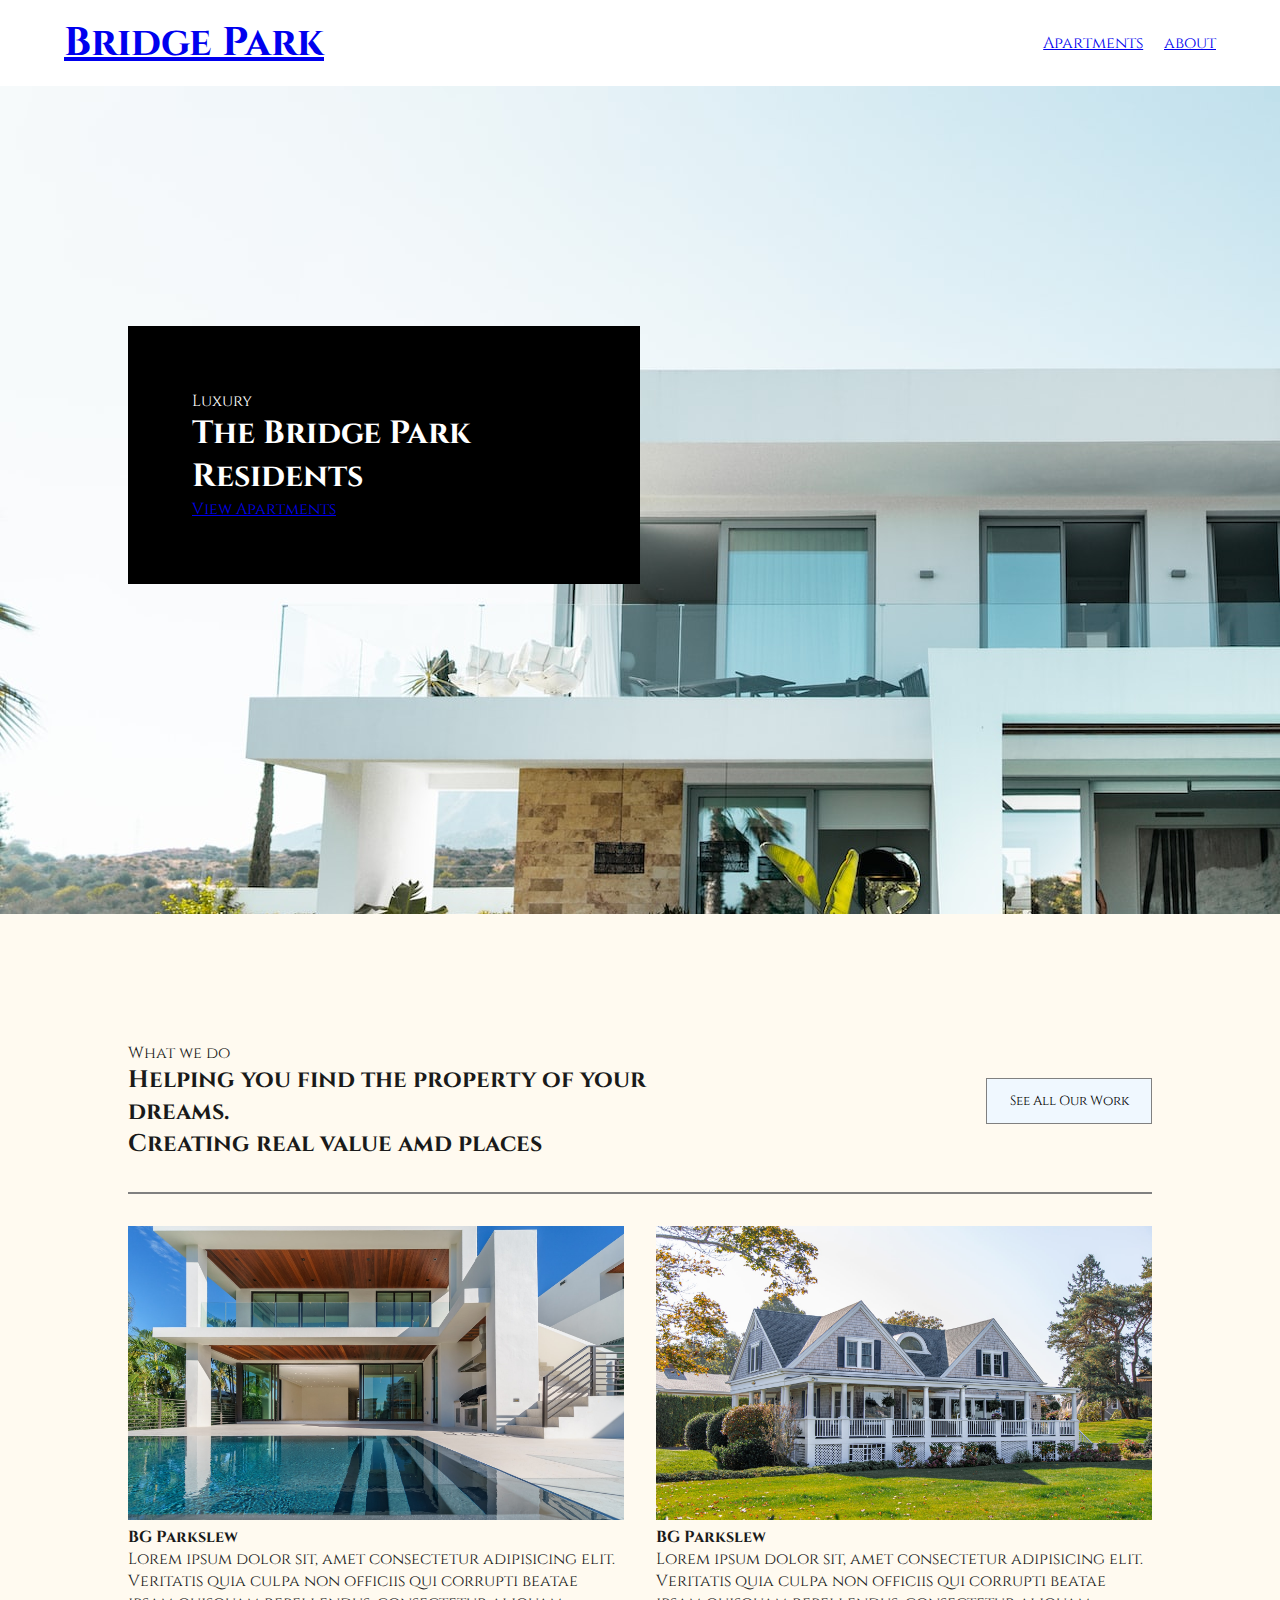
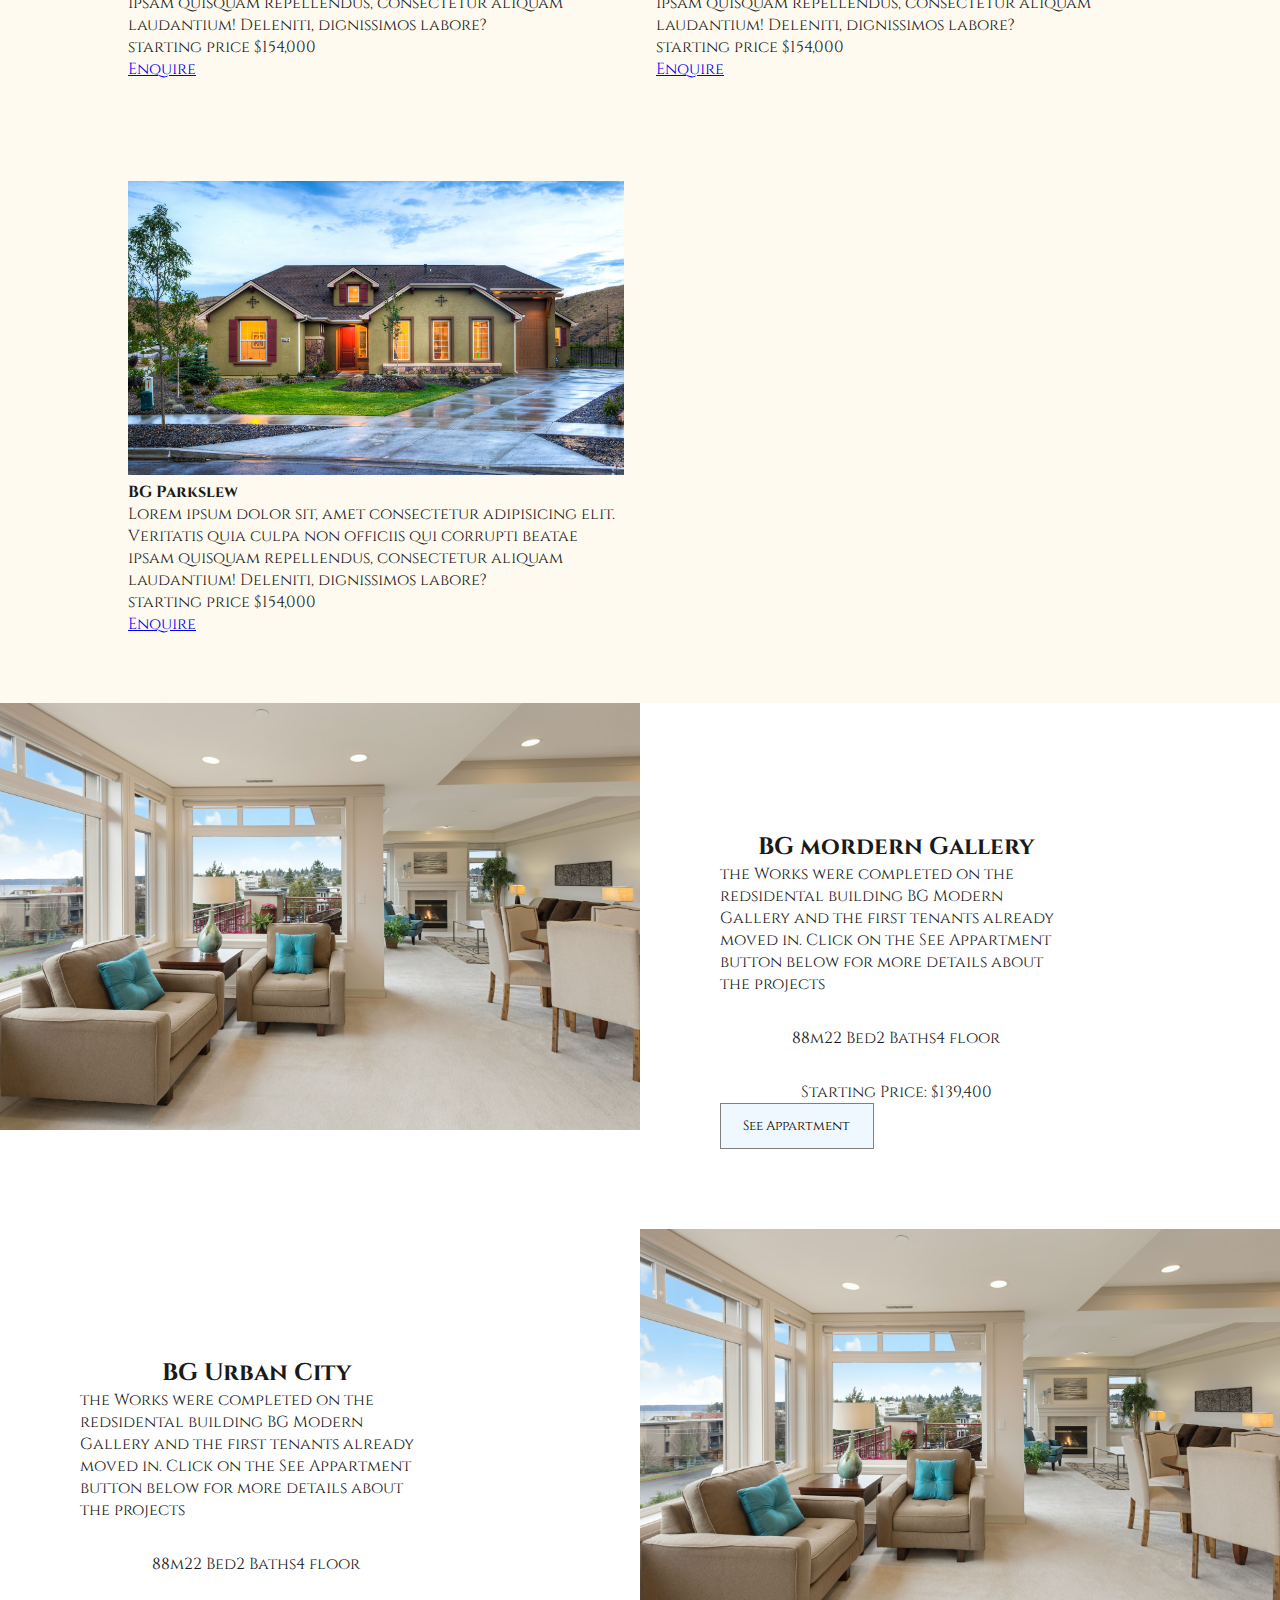
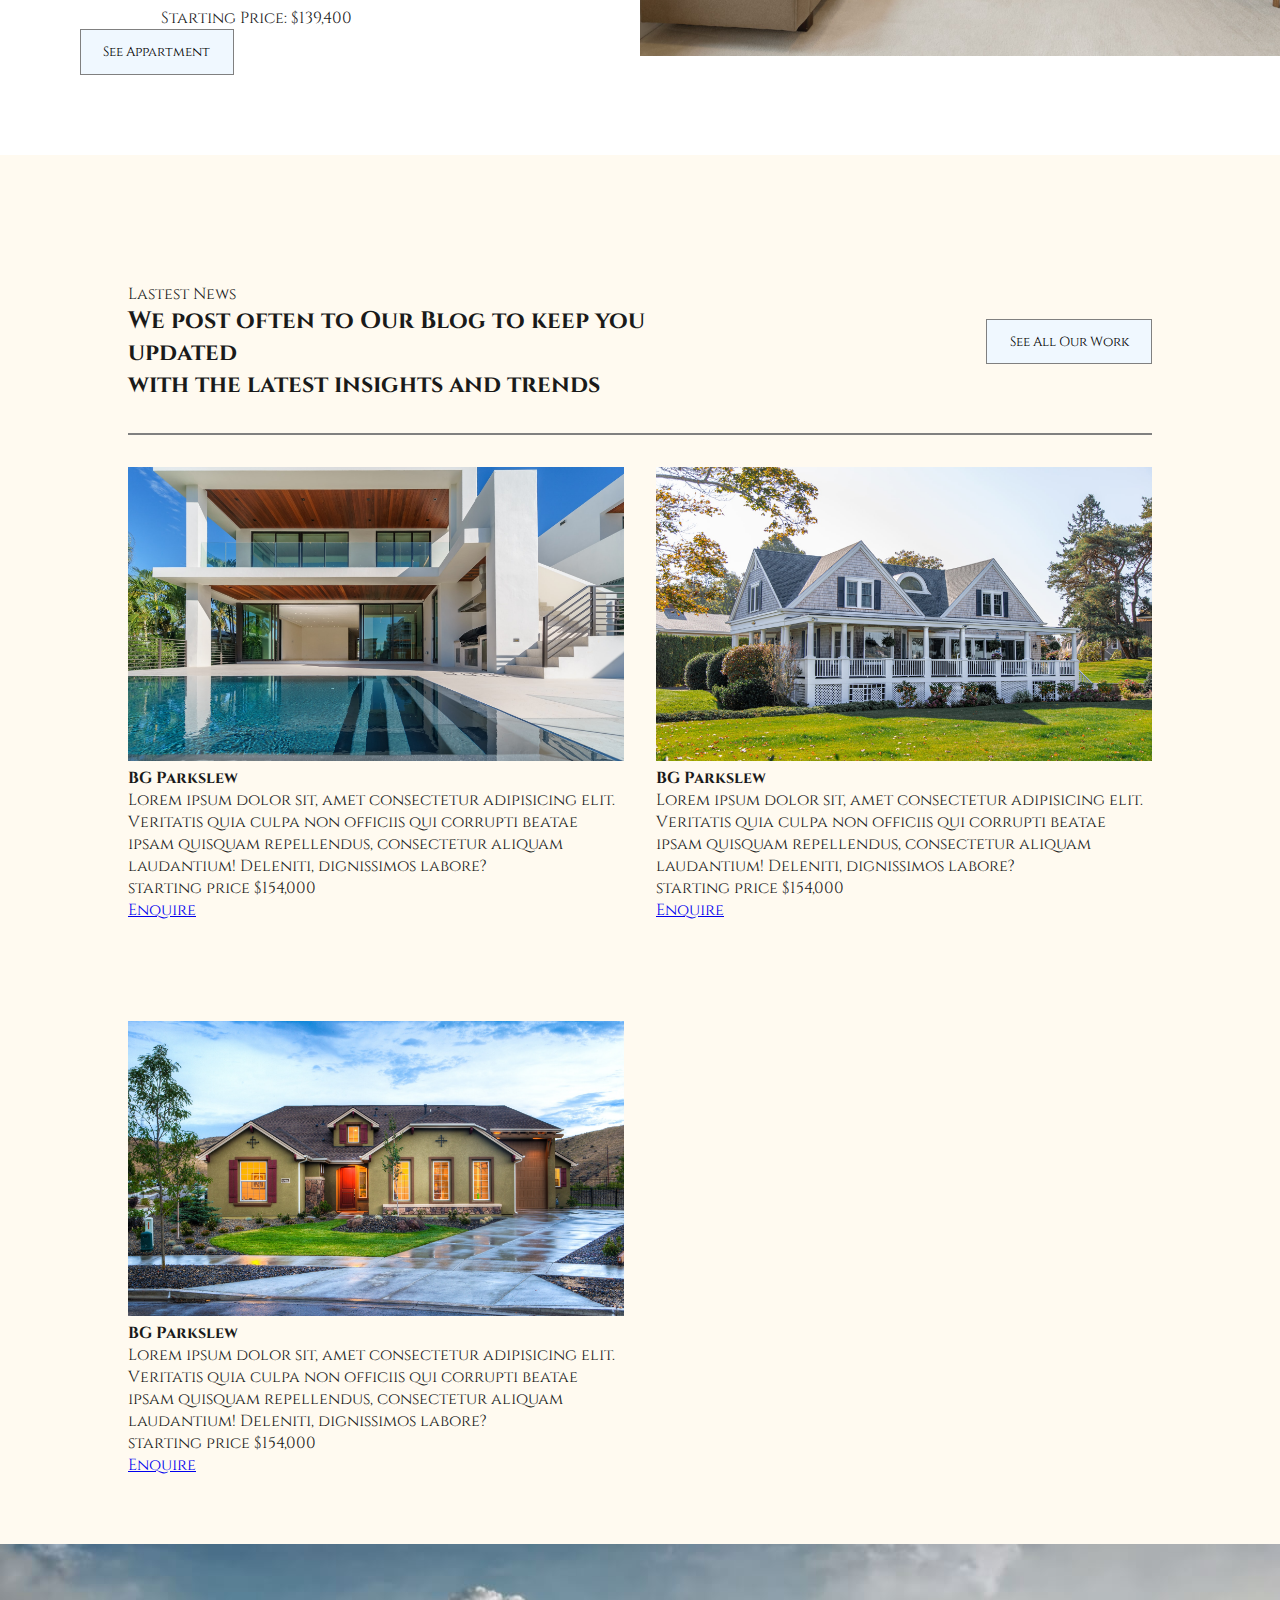
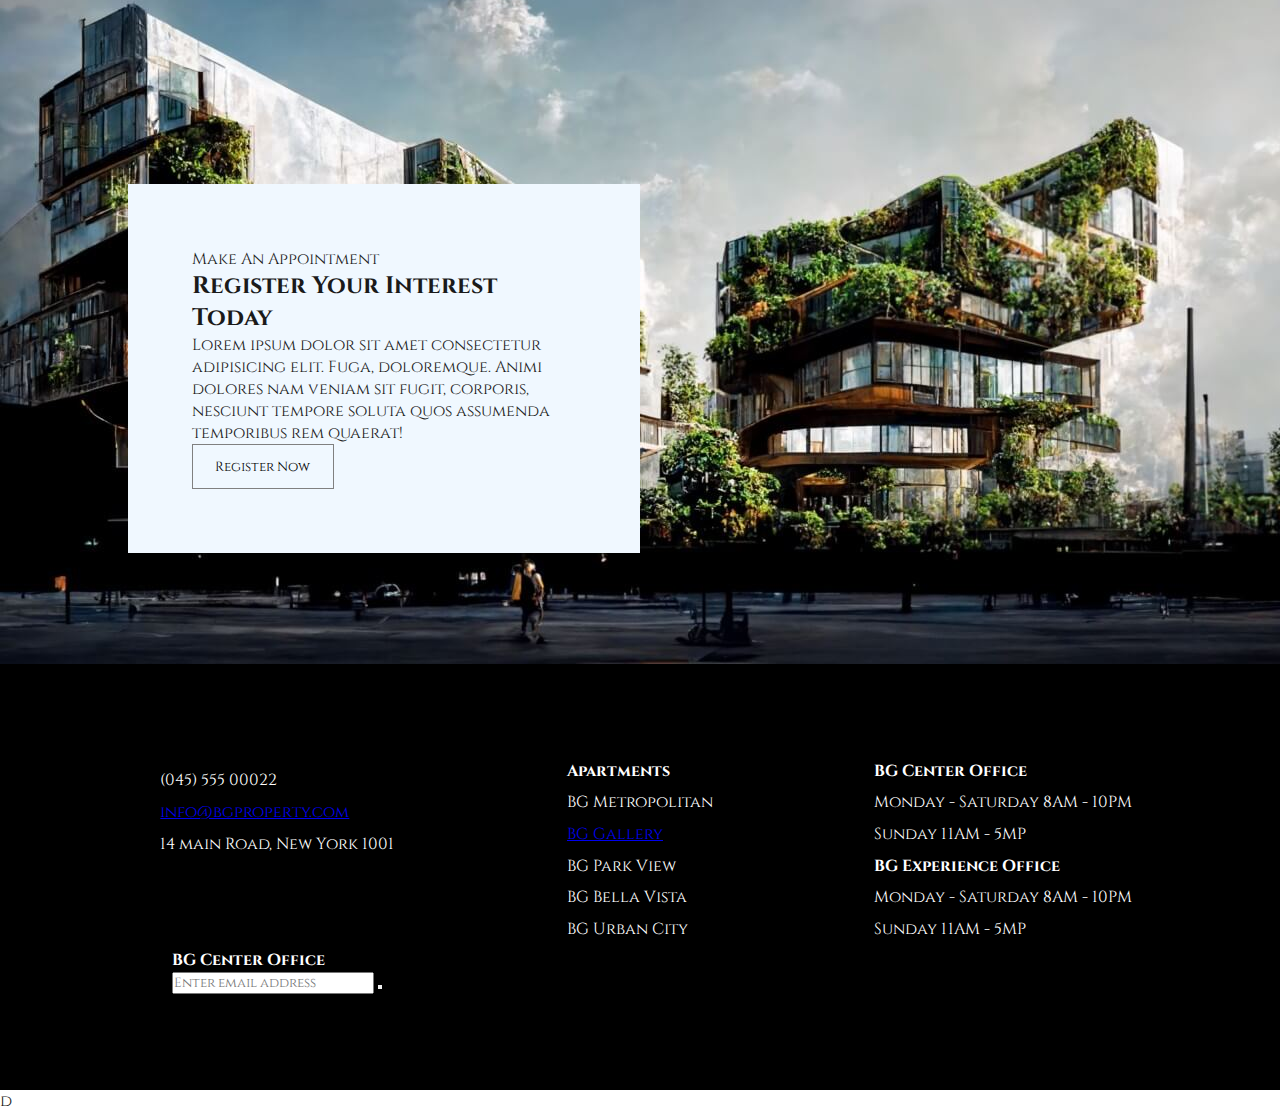
==== commit 815bfe94: "fixed typo" ====
--- a/index.html
+++ b/index.html
@@ -16,7 +16,7 @@
     <nav class="navbar">
         <h1><a href="/">Bridge Park</a></h1>
         <div class="navbar__links">
-            <a href="/appartments.html">Appartments</a>
+            <a href="/apartments.html">Apartments</a>
             <a href="/about.html">about</a>
         </div>
 
@@ -26,7 +26,7 @@
         <div class="hero-content">
             <p>Luxury</p>
             <h1>The Bridge Park Residents</h1>
-            <p><a href="/appartments.html">View Apartments <i class="fa fa-arrow-circle-right" aria-hidden="true"></i></a></p>
+            <p><a href="/apartments.html">View Apartments <i class="fa fa-arrow-circle-right" aria-hidden="true"></i></a></p>
         </div>
     </section>
 
@@ -50,21 +50,21 @@
                     <h4>BG Parkslew</h4>
                     <p>Lorem ipsum dolor sit, amet consectetur adipisicing elit. Veritatis quia culpa non officiis qui corrupti beatae ipsam quisquam repellendus, consectetur aliquam laudantium! Deleniti, dignissimos labore?</p>
                     <p>starting price <span>$154,000</span></p>
-                    <a href="/single-appartment.html">Enquire</a>
+                    <a href="/single-apartment.html">Enquire</a>
                 </div>
                 <div class="cardBlogs">
                     <img src="./img/estate4.jpg" alt="">
                     <h4>BG Parkslew</h4>
                     <p>Lorem ipsum dolor sit, amet consectetur adipisicing elit. Veritatis quia culpa non officiis qui corrupti beatae ipsam quisquam repellendus, consectetur aliquam laudantium! Deleniti, dignissimos labore?</p>
                     <p>starting price <span>$154,000</span></p>
-                    <a href="/single-appartment.html">Enquire</a>
+                    <a href="/single-apartment.html">Enquire</a>
                 </div>
                 <div class="cardBlogs">
                     <img src="./img/estate5.jpg" alt="">
                     <h4>BG Parkslew</h4>
                     <p>Lorem ipsum dolor sit, amet consectetur adipisicing elit. Veritatis quia culpa non officiis qui corrupti beatae ipsam quisquam repellendus, consectetur aliquam laudantium! Deleniti, dignissimos labore?</p>
                     <p>starting price <span>$154,000</span></p>
-                    <a href="/single-appartment.html">Enquire</a>
+                    <a href="/single-apartment.html">Enquire</a>
                 </div> 
             </div>
 
@@ -161,21 +161,21 @@
                     <h4>BG Parkslew</h4>
                     <p>Lorem ipsum dolor sit, amet consectetur adipisicing elit. Veritatis quia culpa non officiis qui corrupti beatae ipsam quisquam repellendus, consectetur aliquam laudantium! Deleniti, dignissimos labore?</p>
                     <p>starting price <span>$154,000</span></p>
-                    <a href="/single-appartment.html">Enquire</a>
+                    <a href="/single-apartment.html">Enquire</a>
                 </div>
                 <div class="cardBlogs">
                     <img src="./img/estate4.jpg" alt="">
                     <h4>BG Parkslew</h4>
                     <p>Lorem ipsum dolor sit, amet consectetur adipisicing elit. Veritatis quia culpa non officiis qui corrupti beatae ipsam quisquam repellendus, consectetur aliquam laudantium! Deleniti, dignissimos labore?</p>
                     <p>starting price <span>$154,000</span></p>
-                    <a href="/single-appartment.html">Enquire</a>
+                    <a href="/single-apartment.html">Enquire</a>
                 </div>
                 <div class="cardBlogs">
                     <img src="./img/estate5.jpg" alt="">
                     <h4>BG Parkslew</h4>
                     <p>Lorem ipsum dolor sit, amet consectetur adipisicing elit. Veritatis quia culpa non officiis qui corrupti beatae ipsam quisquam repellendus, consectetur aliquam laudantium! Deleniti, dignissimos labore?</p>
                     <p>starting price <span>$154,000</span></p>
-                    <a href="/single-appartment.html">Enquire</a>
+                    <a href="/single-apartment.html">Enquire</a>
                 </div> 
             </div>
 
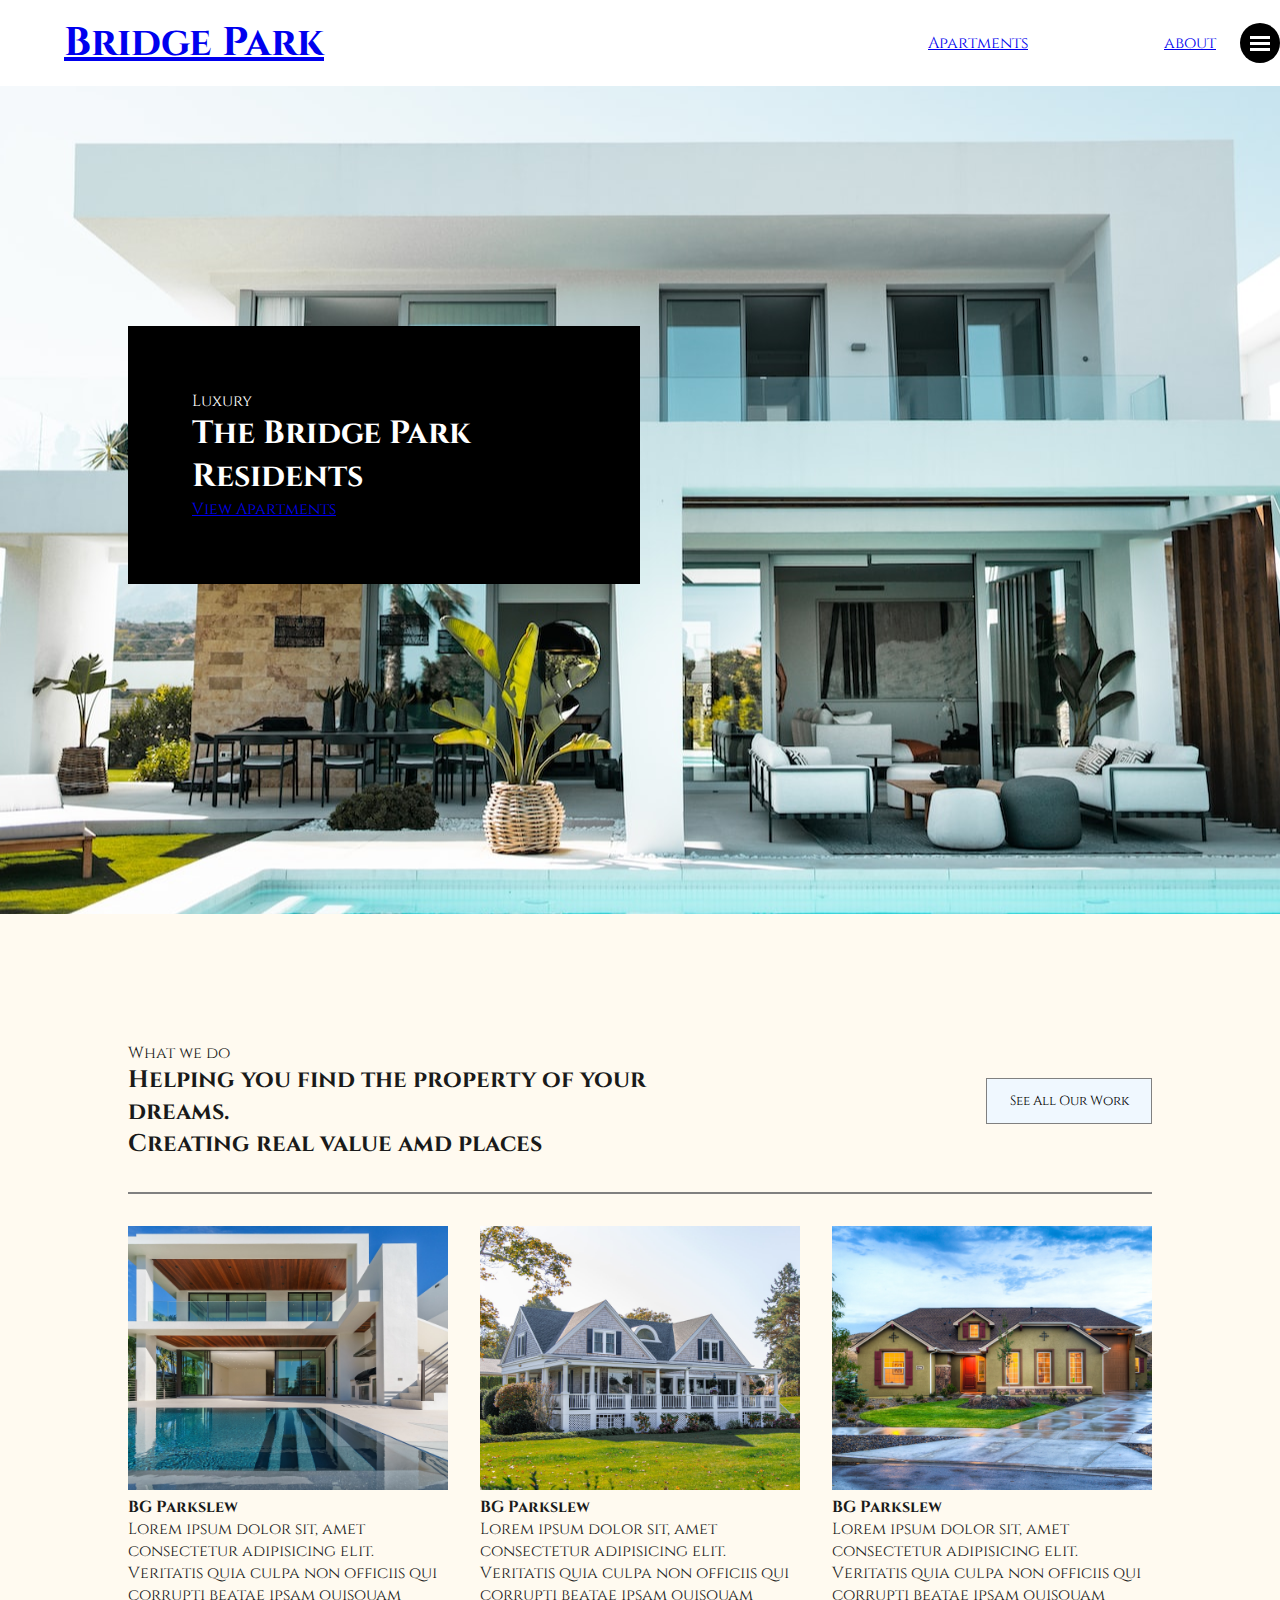
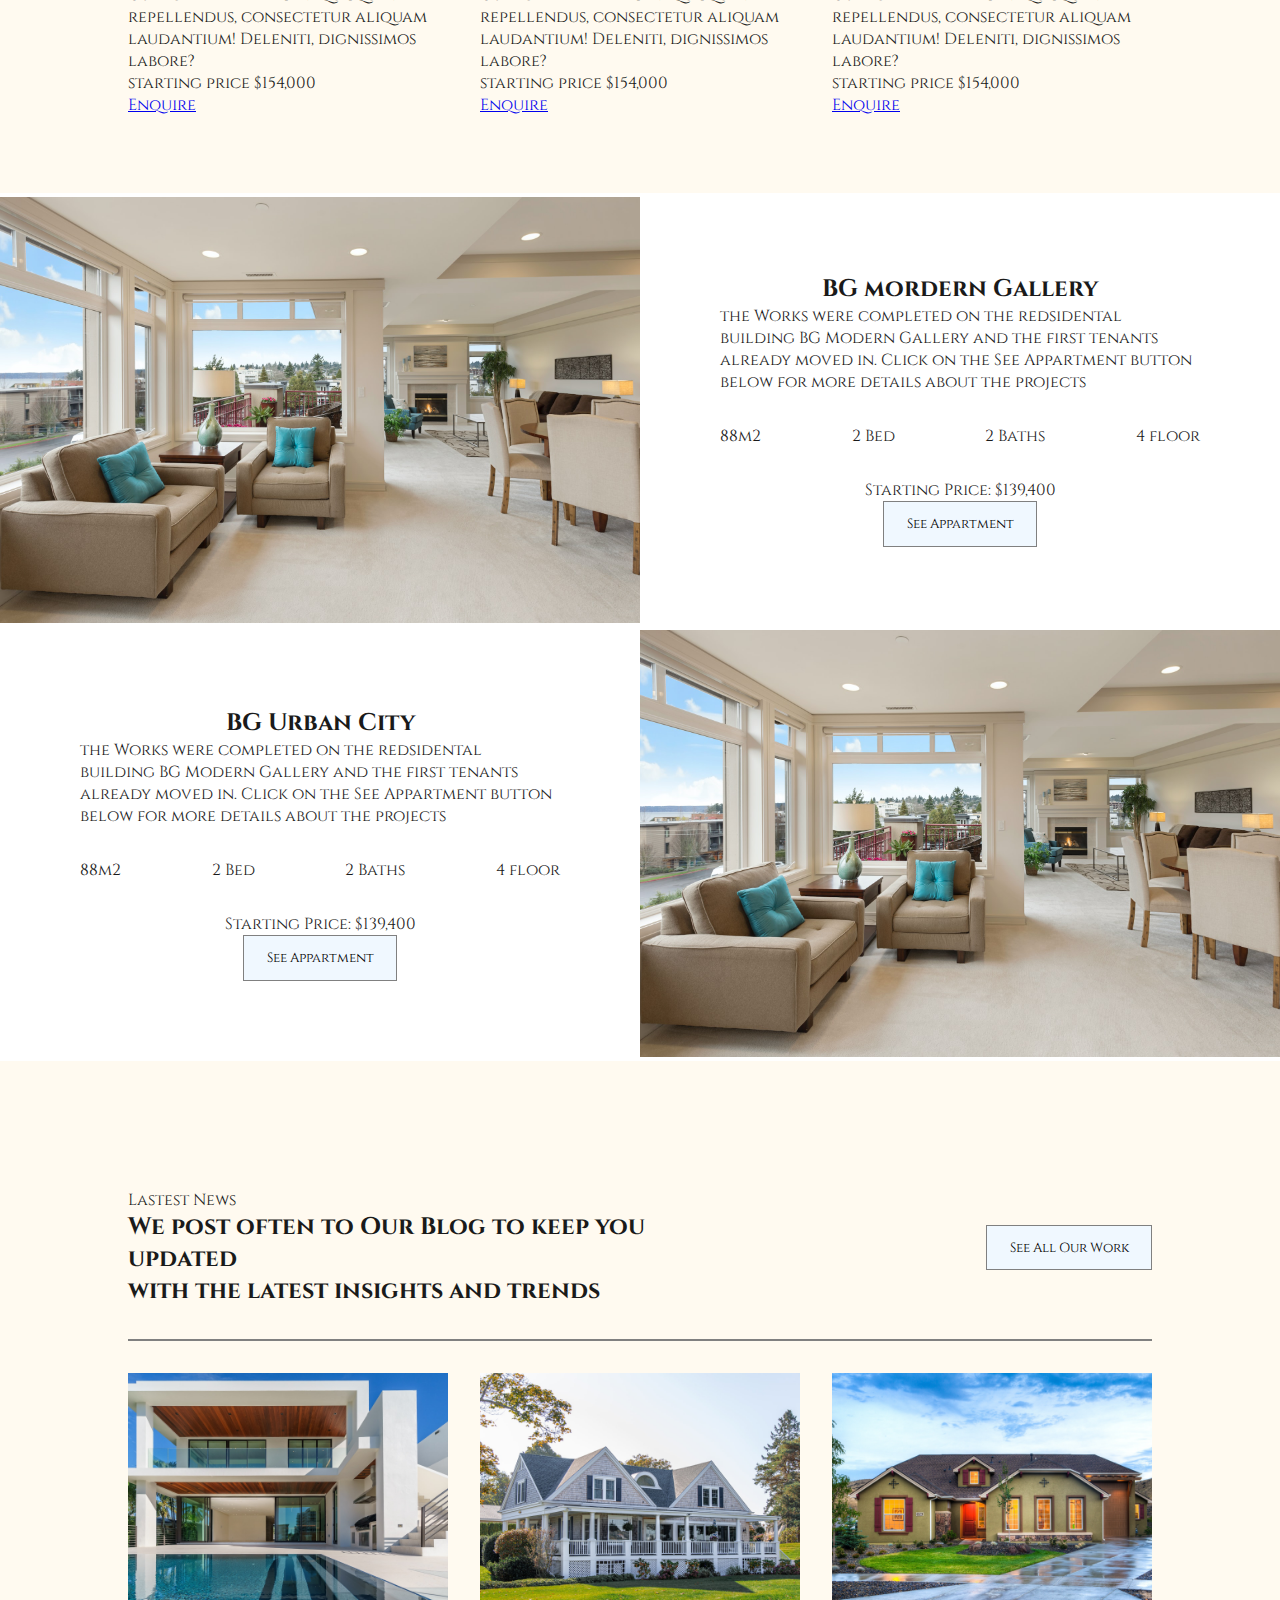
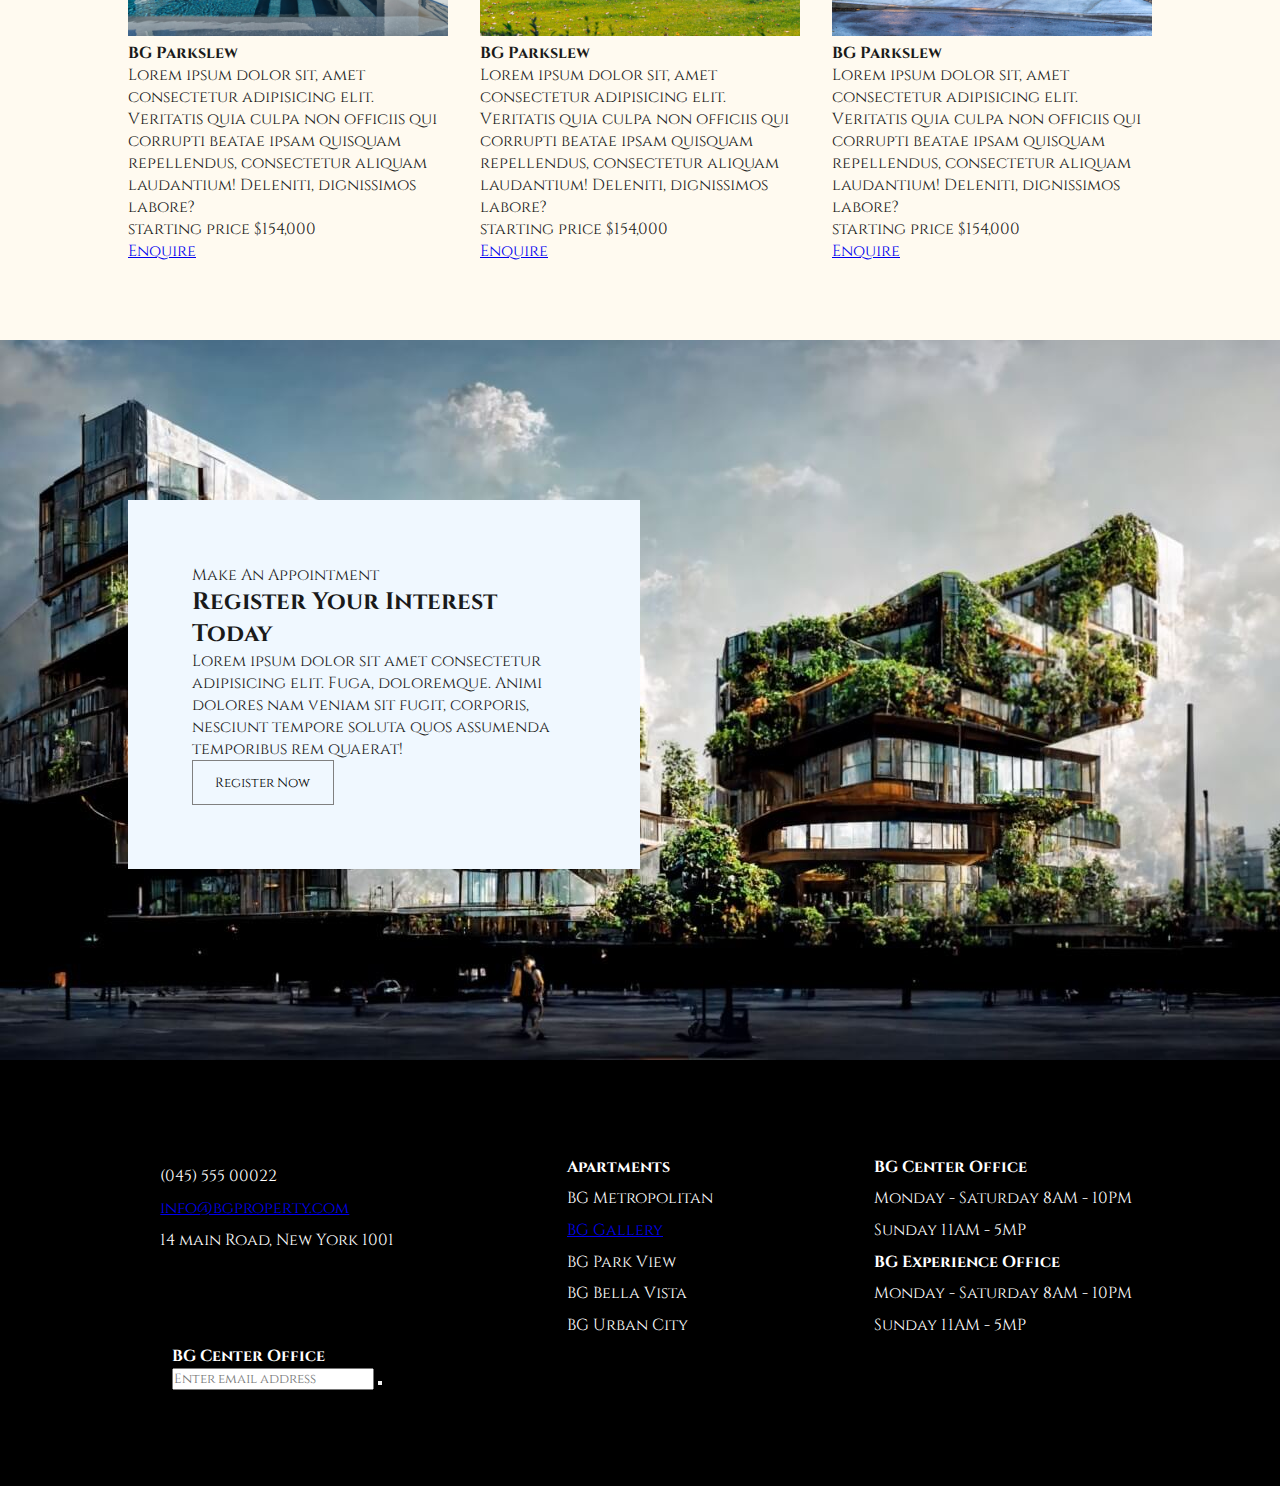
==== commit 2f9722ba: "added responsive navbar" ====
--- a/index.html
+++ b/index.html
@@ -14,6 +14,9 @@
 <body>
     
     <nav class="navbar">
+        <button class="nav--toggle" aria-label="open navigation">
+            <span class="hamburger"></span>
+        </button> 
         <h1><a href="/">Bridge Park</a></h1>
         <div class="navbar__links">
             <a href="/apartments.html">Apartments</a>
@@ -240,5 +243,7 @@
         </div>
     </footer>
 
+    <script src="app.js"></script>
+
 </body>
-</html>d+</html>--- a/index.css
+++ b/index.css
@@ -51,13 +51,68 @@
 .navbar__links{
     display: flex;
     justify-content: space-between;
-    width: 15%;
+    width: 25%;
     margin-left: auto;
 }
+
+
+
+.nav--toggle {
+    cursor: pointer;
+    border: 0;
+    width: 3em;
+    height: 3em;
+    padding: 0em;
+    border-radius: 50%;
+    background: black;
+    color: white;
+    transition: opacity 250ms ease;
+    
+   
+
+    position: absolute;
+    right: 0;
+}
+
+.nav-toggle:focus,
+.nav-toggle:hover {
+    opacity: .75;
+}
+
+.hamburger {
+    width: 50%;
+    position: relative;
+}
+
+.hamburger,
+.hamburger::before,
+.hamburger::after {
+    display: block;
+    margin: 0 auto;
+    height: 3px;
+    background: white;
+}
+
+.hamburger::before,
+.hamburger::after {
+    content: '';
+    width: 100%;
+}
+
+.hamburger::before {
+    transform: translateY(-6px);
+}
+
+.hamburger::after {
+    transform: translateY(3px);
+}
+
+
+
 
 .hero{
     background-image: url('./img/estate2.jpg');
- 
+    background-position: center;
     min-height: 92vh;
 
 }
@@ -77,15 +132,14 @@
 }
 
 .blogs{
-    /* min-height: 100vh; */
-    padding-bottom: 2rem;
+    min-height: 80vh;
     background-color: rgb(255, 250, 240);
 }
 
 .blogs__container{
     width: 80%;
     margin: 0 auto;
-    padding-top: 8rem;
+    padding: 8rem 0;
 }
 
 .blogs__heading{
@@ -110,7 +164,7 @@
 
     display: grid;
     gap: 2rem;
-    grid-template-columns: repeat(auto-fit, minmax(30rem, 1fr));
+    grid-template-columns: repeat(auto-fit, minmax(20rem, 1fr));
     justify-content: space-between;
     
 }
@@ -171,27 +225,32 @@
 .pannel-item{
     padding: 0;
     margin: 0;
-    width: 100%;
-    min-height: 100%;
+    /* width: 100%; */
+    /* min-height: 100%; */
+    display: flex;
+    flex-direction: column;
     justify-content: center;
     place-items: center;
 }
 
 .pannel-text{
-    width: 80%;
+    /* width: 80%; */
     padding: 5rem;
-    padding-top: 8rem;
+    /* padding-top: 3rem; */
 }
 
 
 .pannel-item img{
     width: 100%;
+
     object-fit: cover;
+    overflow: hidden;
 }
 
 .pannel__iconsContainer{
     display: flex;
     justify-content: space-between;
+    width: 100%;
 }
 
 .pannel__iconsContainer{
@@ -222,7 +281,7 @@
     background-color: aliceblue;
     padding: 4rem;
     margin: 10% ;
-    margin-top: 15rem;
+    margin-top: 10rem;
     width:40%;
 }
 
@@ -288,3 +347,60 @@
   display: flex;
   justify-content: space-between;
 }
+
+
+@media(max-width: 900px){
+    .hero-content{
+        width: 80%;
+    }
+
+    .navbar h1{
+        font-size: 2rem;
+    }
+
+    .lower__content{
+        width:80%;
+        margin-top: 5rem;
+    }
+
+    .pannel{
+        grid-template-columns: repeat(auto-fit, minmax(30rem, 1fr));
+    }
+
+    .navbar__links{
+        visibility: hidden;
+        height: 0;
+        position: absolute;
+    }
+
+    .navbar__links{
+       display: none;
+        height: 0;
+        position: absolute;
+    }
+
+    .nav--toggle{
+        display: block;
+        margin-right: 3rem;
+    }
+
+    .navbar--visible{
+        visibility: visible ;
+        
+        position: absolute ;
+        top: 70px;
+        left: 0;
+        display: flex;
+        flex-direction: column;
+        width: 100vw;
+        background-color: white;
+    }
+
+    .navbar--visible a{
+        background-color: white;
+        width: 100%;
+        text-align: center;
+        margin: 0 auto;
+        padding: 1rem;
+    }
+}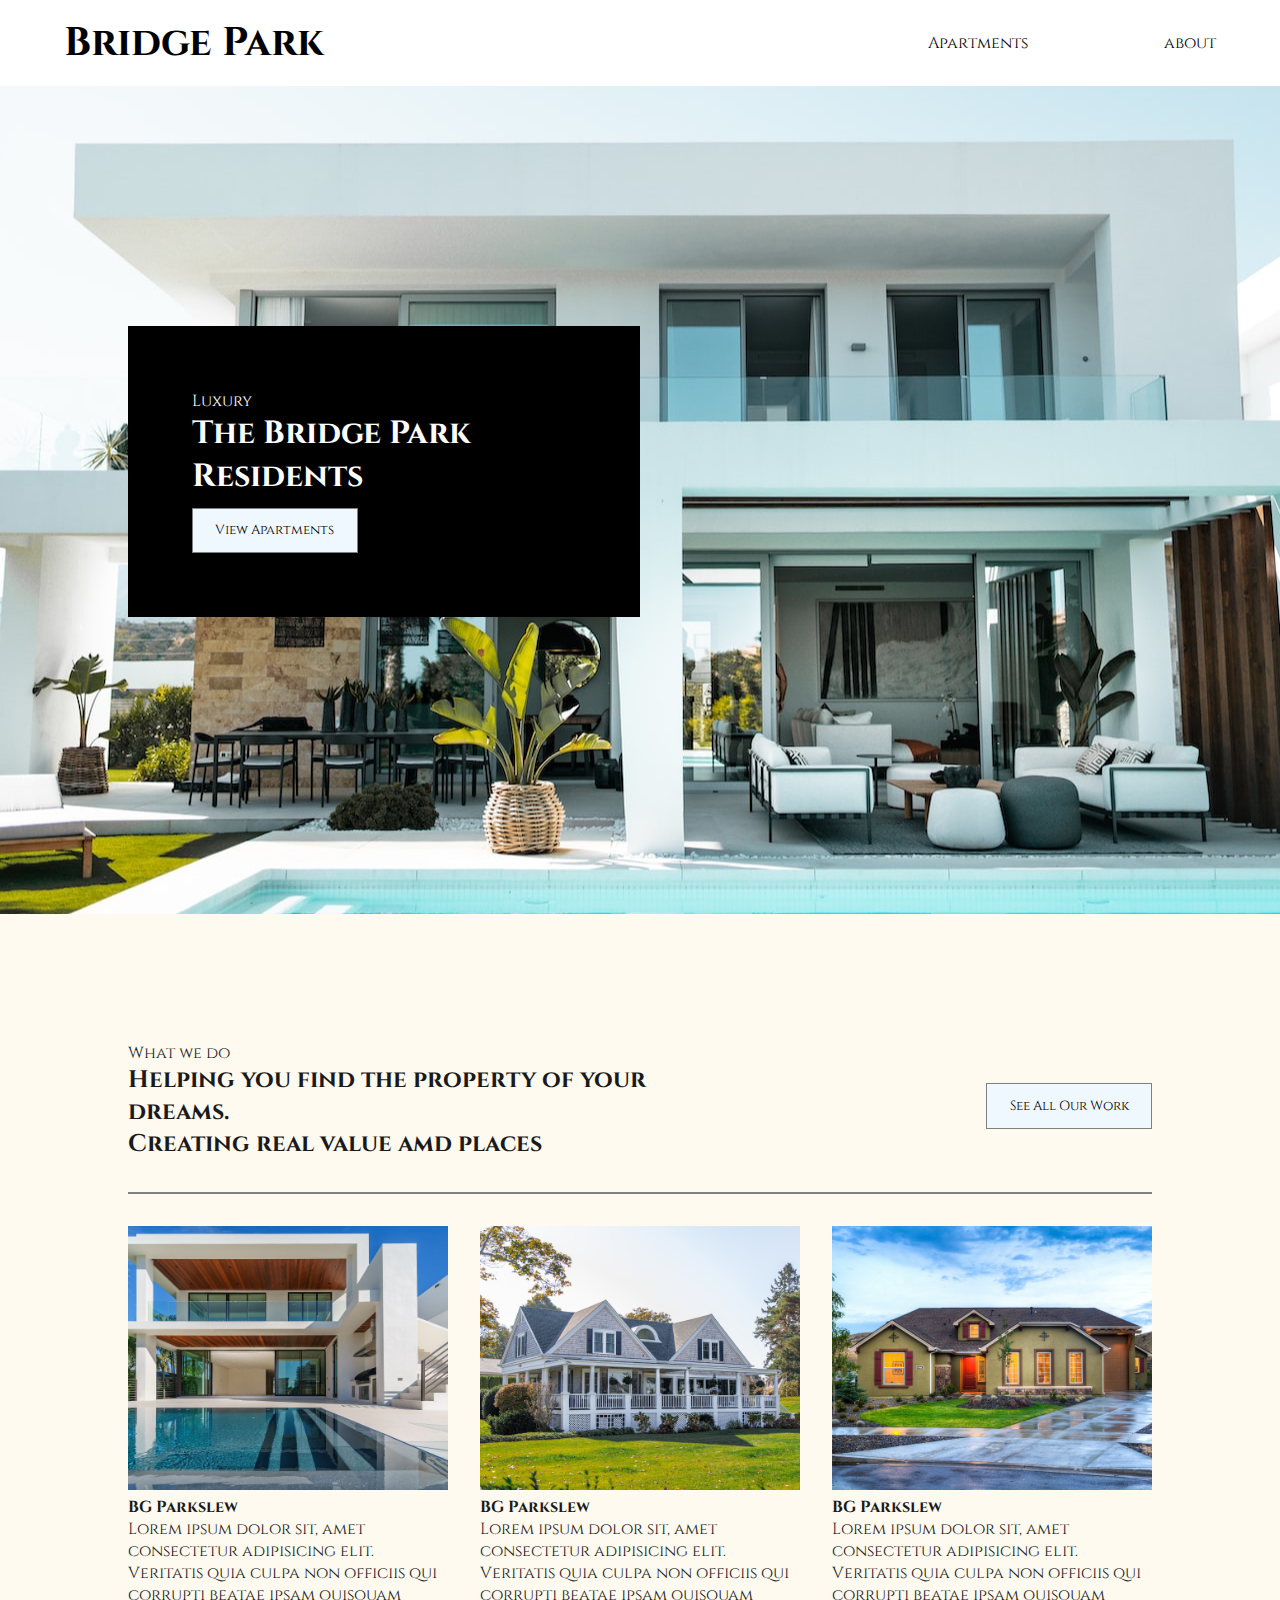
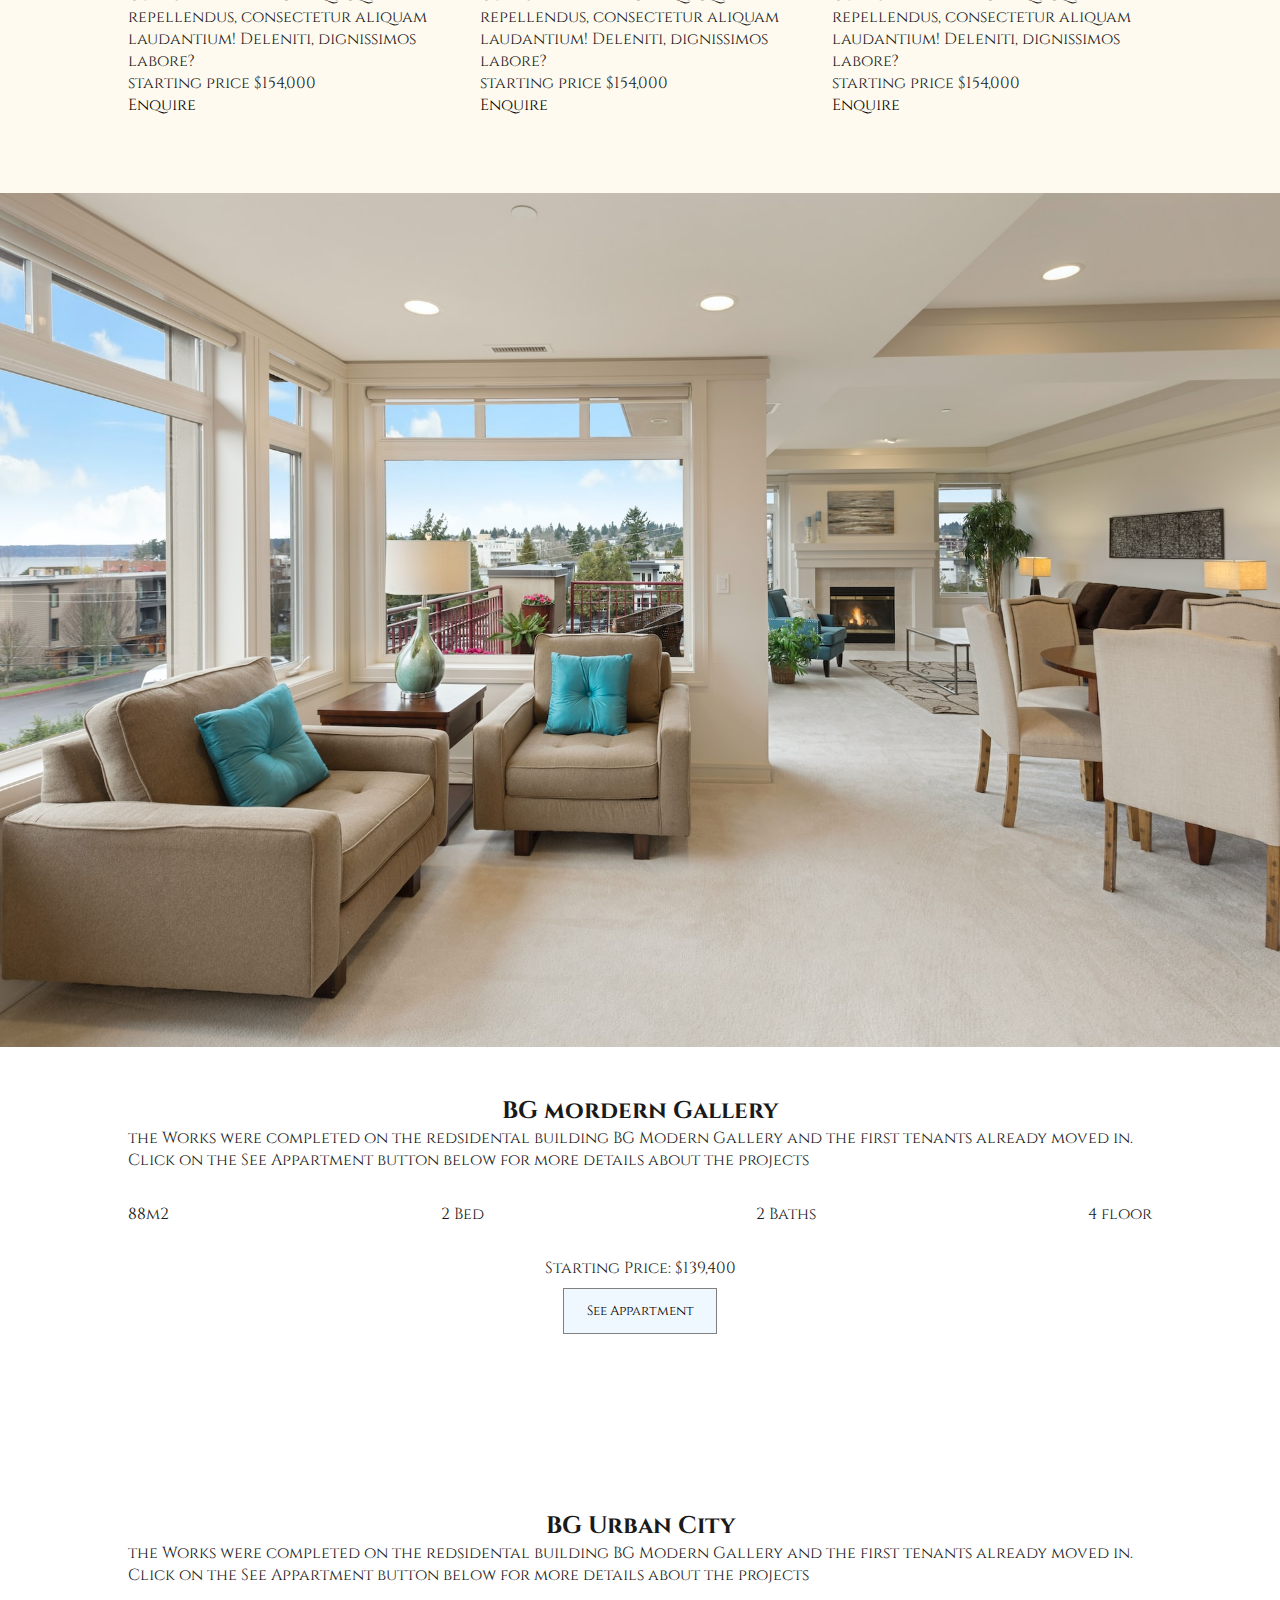
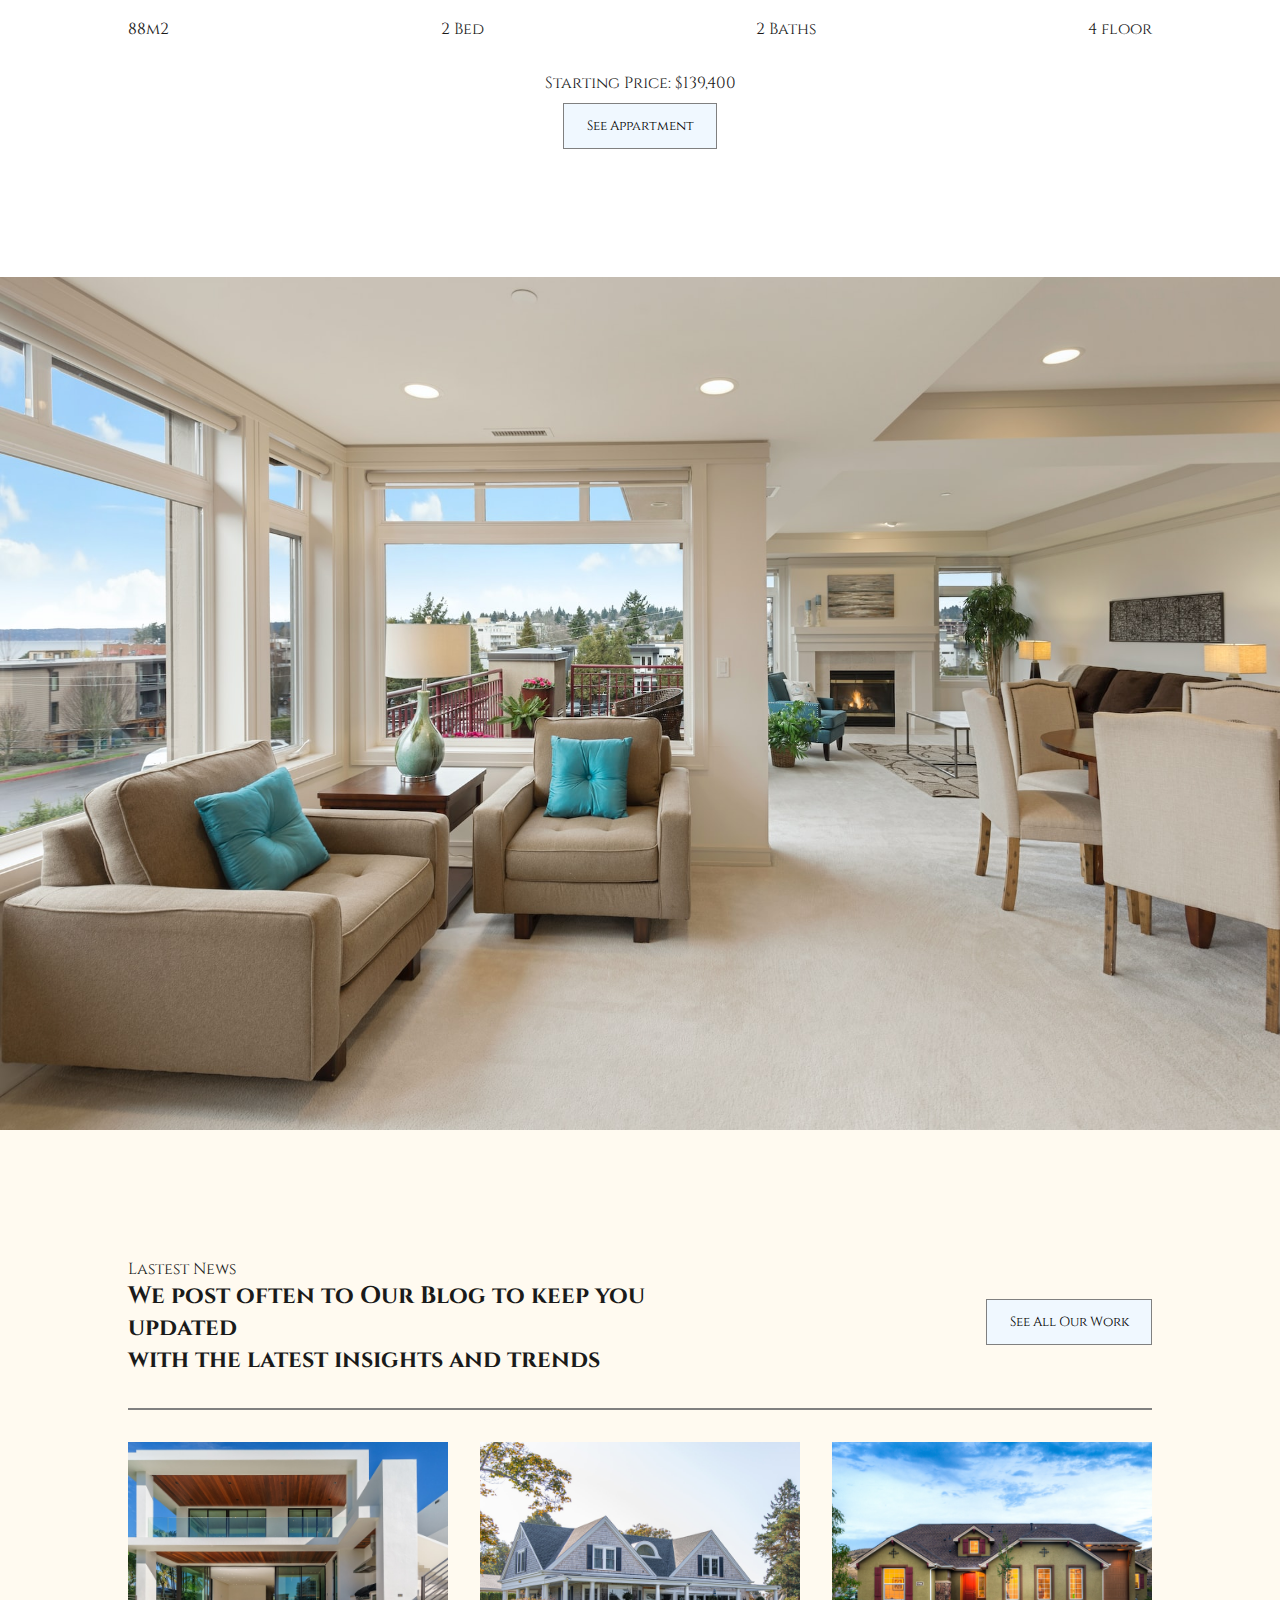
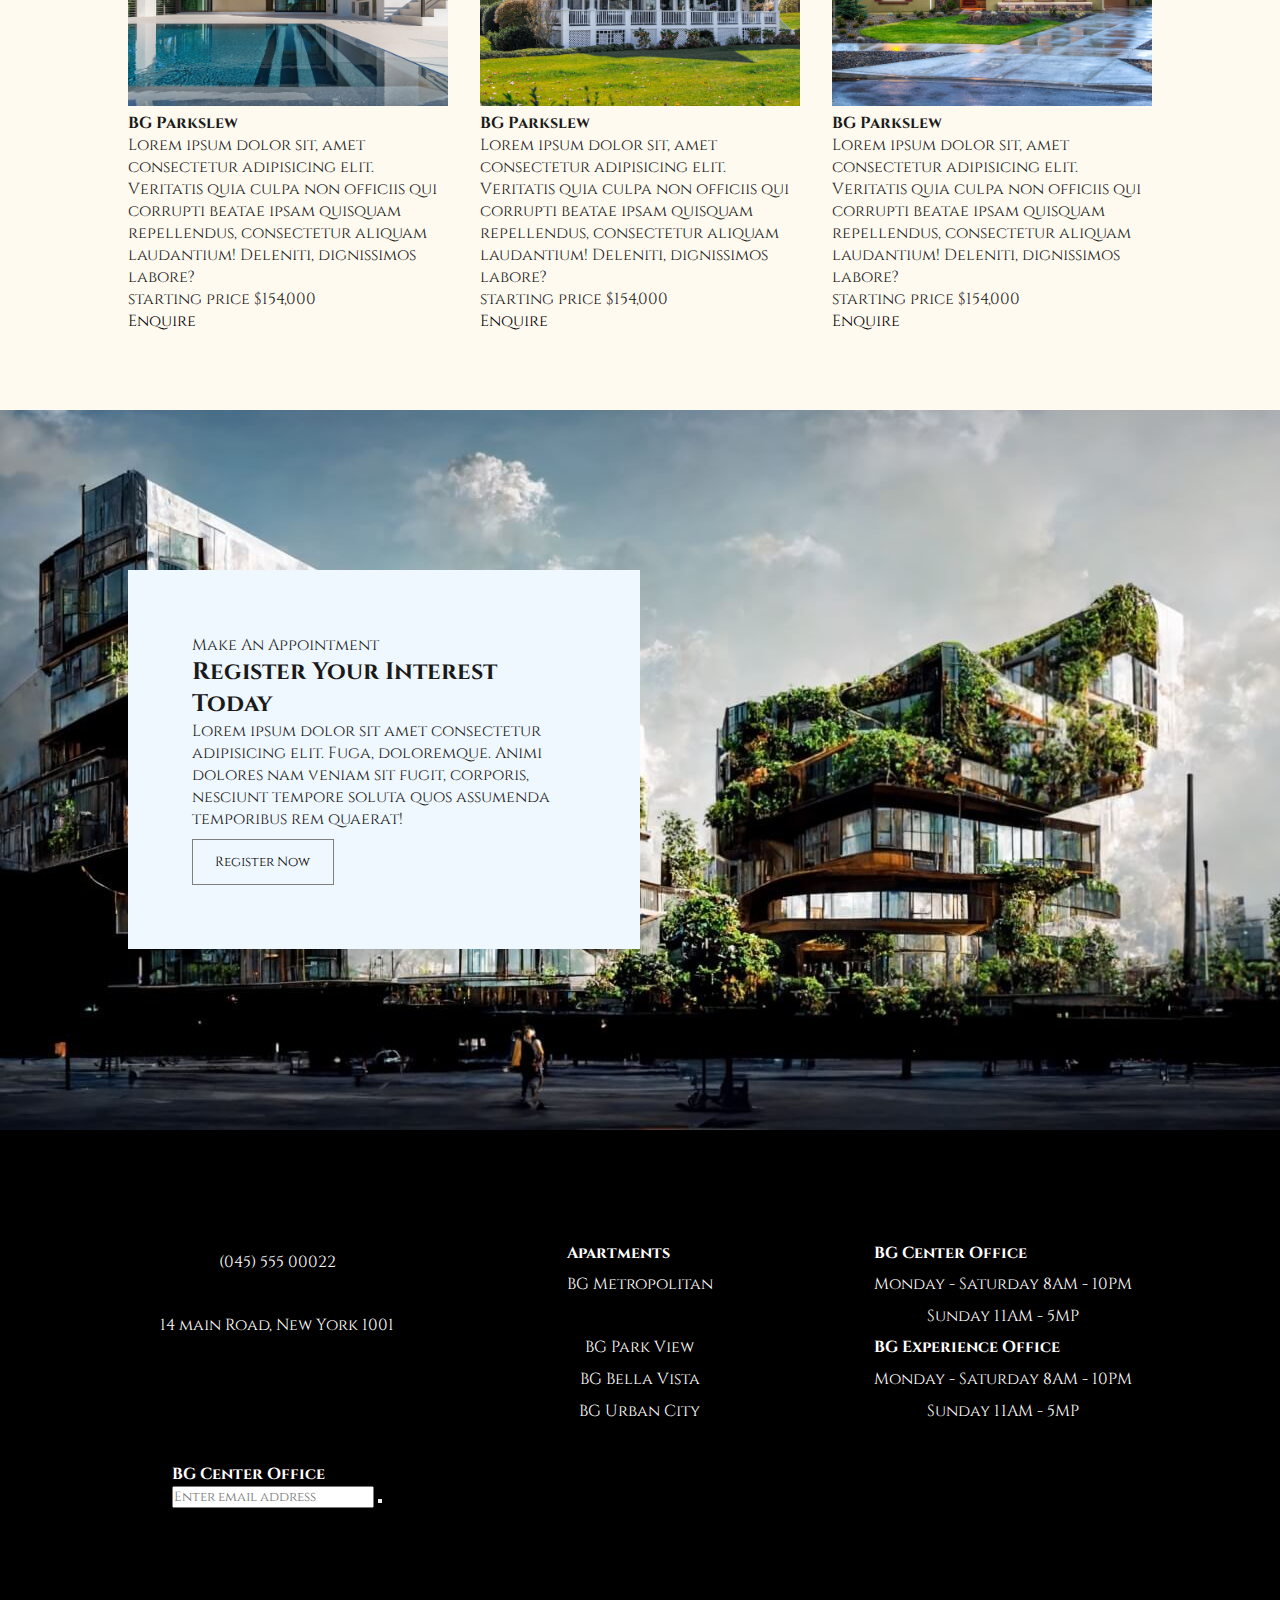
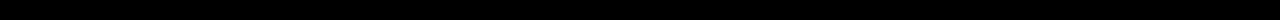
==== commit 117a2cab: "fixed hero and footer" ====
--- a/index.html
+++ b/index.html
@@ -29,7 +29,7 @@
         <div class="hero-content">
             <p>Luxury</p>
             <h1>The Bridge Park Residents</h1>
-            <p><a href="/apartments.html">View Apartments <i class="fa fa-arrow-circle-right" aria-hidden="true"></i></a></p>
+            <button class="btn"><a href="/apartments.html">View Apartments <i class="fa fa-arrow-circle-right" aria-hidden="true"></i></a></button>
         </div>
     </section>
 
--- a/index.css
+++ b/index.css
@@ -17,10 +17,16 @@
     list-style: none;
 }
 
+a{
+    color: black;
+    text-decoration: none;
+}
+
 
 .btn{
     background-color: aliceblue;
     padding: .8rem 1.4rem;
+    margin-top: .6rem;
     border: 1px solid grey;
 }
 
@@ -68,7 +74,7 @@
     color: white;
     transition: opacity 250ms ease;
     
-   
+    display: none;
 
     position: absolute;
     right: 0;
@@ -218,15 +224,15 @@
 .pannel{
     
     display: grid;
-    grid-template-columns: repeat(auto-fit, minmax(40rem, 1fr));
+    grid-template-columns: repeat(auto-fit, minmax(45rem, 1fr));
 }
 
 
 .pannel-item{
     padding: 0;
     margin: 0;
-    /* width: 100%; */
-    /* min-height: 100%; */
+    width: 100%;
+    min-height: 100%;
     display: flex;
     flex-direction: column;
     justify-content: center;
@@ -234,17 +240,16 @@
 }
 
 .pannel-text{
-    /* width: 80%; */
-    padding: 5rem;
-    /* padding-top: 3rem; */
+
+    padding: 8rem;
+    padding-top: 3rem;
 }
 
 
 .pannel-item img{
     width: 100%;
-
+    height: 100%;
     object-fit: cover;
-    overflow: hidden;
 }
 
 .pannel__iconsContainer{
@@ -336,9 +341,14 @@
     grid-template-columns: repeat(auto-fit, minmax(20rem, 1fr));
     place-items: start center;
 }
-
+.footerContainer__item{
+    margin: 1rem 0;
+
+  }
+  
 .footerContainer__item--list li{
   margin: .6rem 0;
+  text-align: center;
 }
 
 .footerContainer__item--icons{
@@ -350,8 +360,17 @@
 
 
 @media(max-width: 900px){
-    .hero-content{
+
+    footer{
+        padding: 2rem;
+    }
+    .hero-content,
+    .appartmentHero__content{
         width: 80%;
+    }
+
+    .appartmentHero__content{
+        margin-left: 10%;
     }
 
     .navbar h1{
